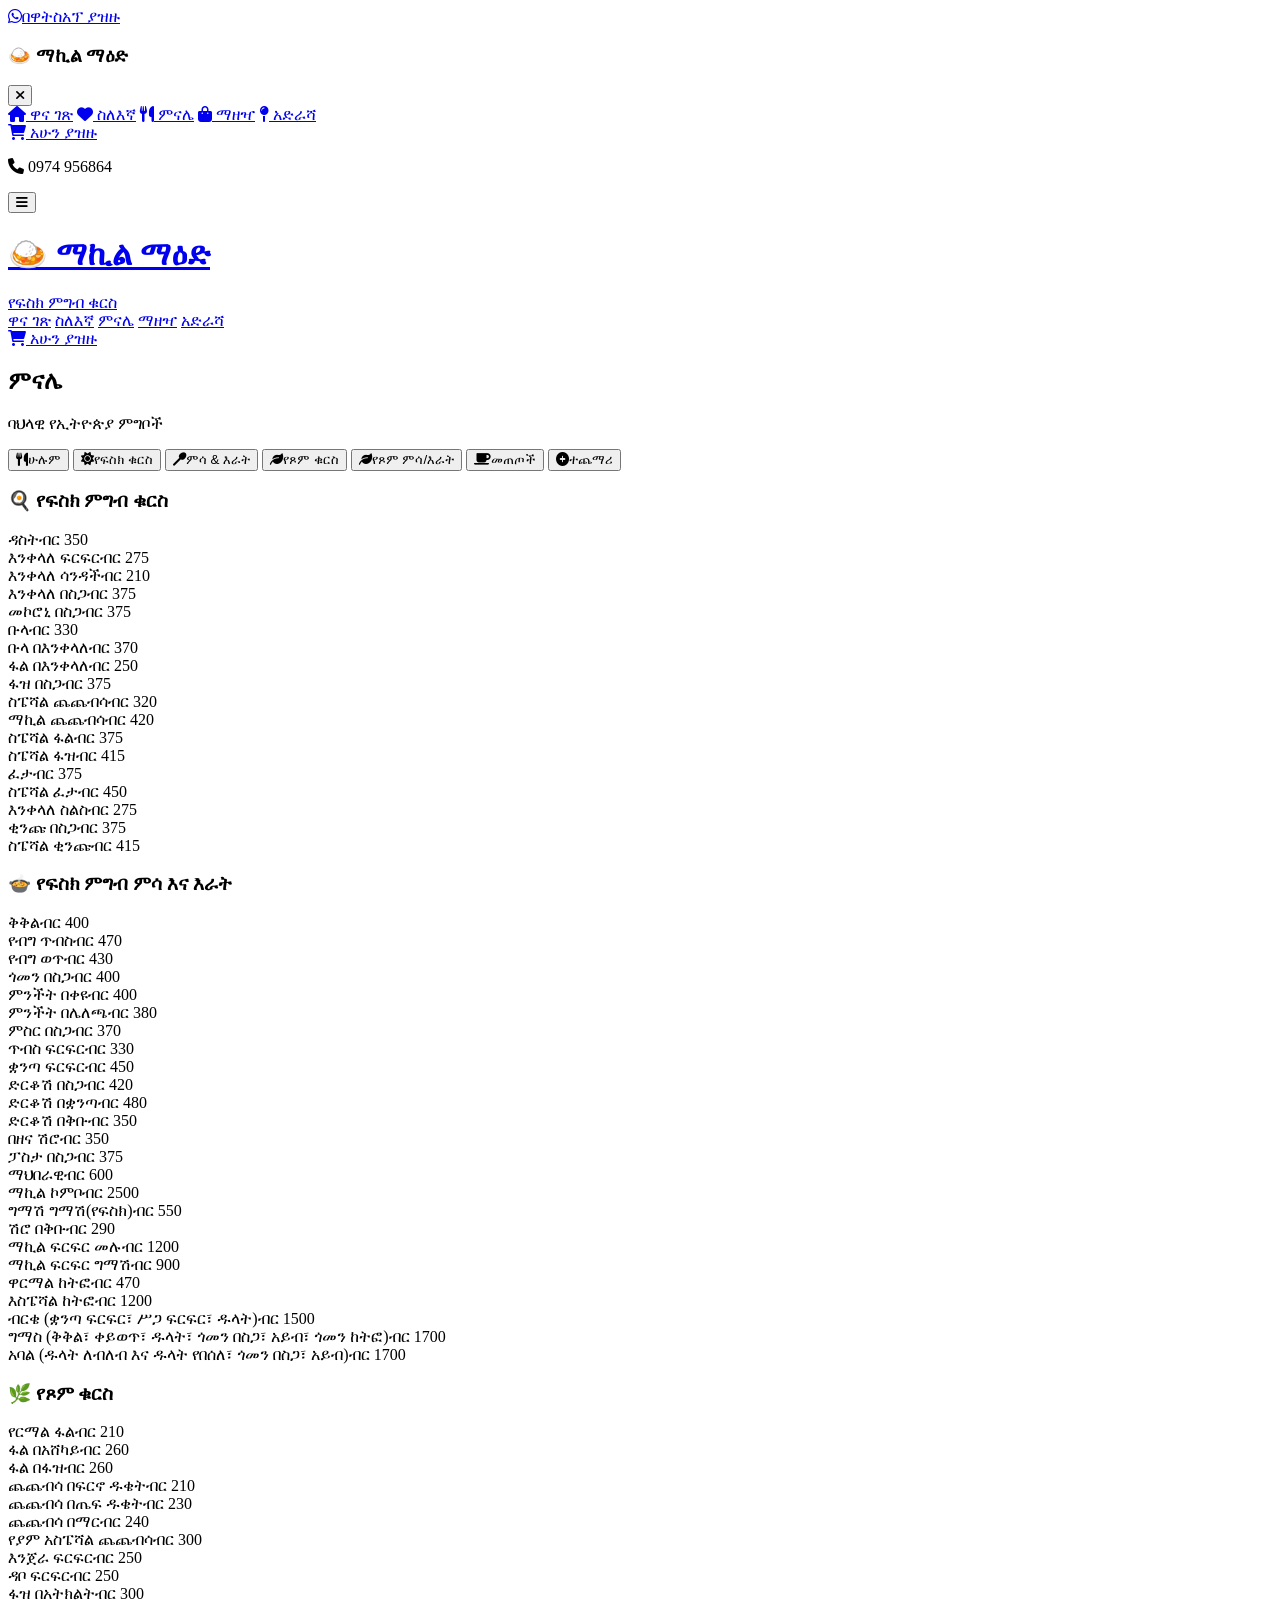
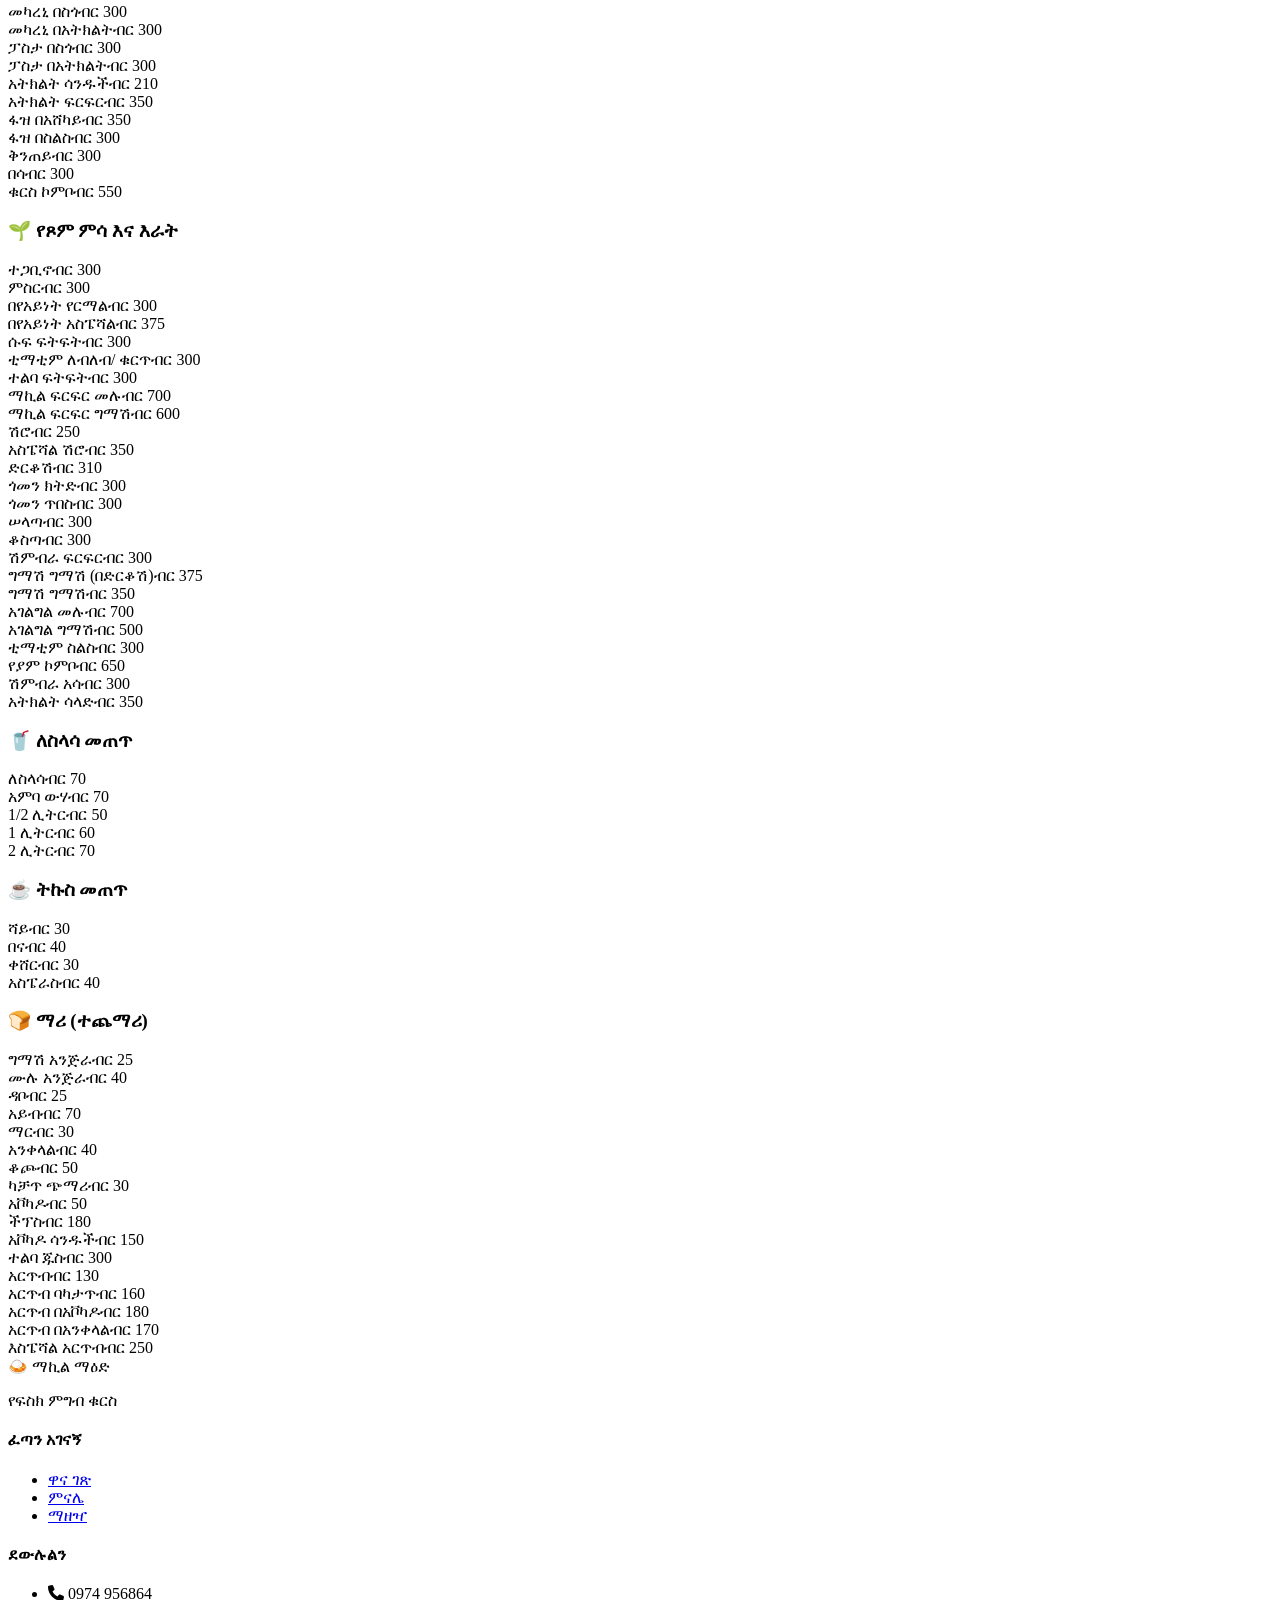
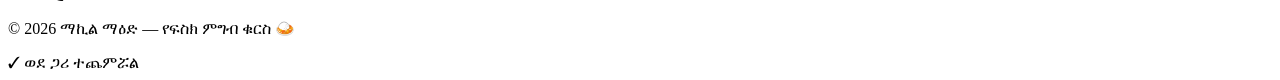
==== menu.html @ 015d5f93 "Create menu.html" ====
<!DOCTYPE html>
<html lang="am">
<head>
    <meta charset="UTF-8">
    <meta name="viewport" content="width=device-width, initial-scale=1.0">
    <title>ምናሌ | ማኪል ማዕድ | የፍስክ ምግብ ቁርስ</title>
    <link href="https://fonts.googleapis.com/css2?family=Inter:wght@300;400;500;600;700&family=Playfair+Display:wght@400;500;600;700&display=swap" rel="stylesheet">
    <link rel="stylesheet" href="https://cdnjs.cloudflare.com/ajax/libs/font-awesome/6.0.0-beta3/css/all.min.css">
    <link rel="stylesheet" href="https://unpkg.com/aos@2.3.1/dist/aos.css">
    <link rel="stylesheet" href="css/style.css">
</head>
<body>

<div class="page-transition"></div>
<a href="https://wa.me/251974956864" class="whatsapp-float" target="_blank"><i class="fab fa-whatsapp"></i><span class="whatsapp-tooltip">በዋትስአፕ ያዝዙ</span></a>

<div class="mobile-sidebar" id="mobileSidebar">
    <div class="sidebar-header"><h3>🍛 ማኪል ማዕድ</h3><button class="close-sidebar" id="closeSidebarBtn"><i class="fas fa-times"></i></button></div>
    <div class="sidebar-nav">
        <a href="index.html"><i class="fas fa-home"></i> ዋና ገጽ</a>
        <a href="about.html"><i class="fas fa-heart"></i> ስለእኛ</a>
        <a href="menu.html" class="active"><i class="fas fa-utensils"></i> ምናሌ</a>
        <a href="order.html"><i class="fas fa-shopping-bag"></i> ማዘዣ</a>
        <a href="contact.html"><i class="fas fa-map-pin"></i> አድራሻ</a>
    </div>
    <a href="order.html" class="sidebar-order-btn"><i class="fas fa-shopping-cart"></i> አሁን ያዝዙ</a>
    <div class="sidebar-footer"><p><i class="fas fa-phone"></i> 0974 956864</p></div>
</div>
<div class="sidebar-overlay" id="sidebarOverlay"></div>

<header class="main-header">
    <div class="container">
        <button class="mobile-menu-btn" id="mobileMenuBtn"><i class="fas fa-bars"></i></button>
        <div class="logo"><a href="index.html"><h1>🍛 ማኪል ማዕድ</h1><span>የፍስክ ምግብ ቁርስ</span></a></div>
        <nav class="desktop-nav">
            <a href="index.html">ዋና ገጽ</a>
            <a href="about.html">ስለእኛ</a>
            <a href="menu.html" class="active">ምናሌ</a>
            <a href="order.html">ማዘዣ</a>
            <a href="contact.html">አድራሻ</a>
        </nav>
        <a href="order.html" class="btn-order"><i class="fas fa-shopping-cart"></i> አሁን ያዝዙ</a>
    </div>
</header>

<main>
    <section class="hero">
        <div class="hero-bg" style="background-image: url('https://images.pexels.com/photos/958545/pexels-photo-958545.jpeg?w=1920&h=800&fit=crop');"></div>
        <div class="hero-overlay-brighter"></div>
        <div class="container hero-content">
            <h1>ምናሌ</h1>
            <p>ባህላዊ የኢትዮጵያ ምግቦች</p>
        </div>
    </section>

    <section class="container">
        <div class="category-wrapper">
            <div class="category-container">
                <button class="cat-btn active" data-cat="all"><i class="fas fa-utensils"></i><span>ሁሉም</span></button>
                <button class="cat-btn" data-cat="breakfast"><i class="fas fa-sun"></i><span>የፍስክ ቁርስ</span></button>
                <button class="cat-btn" data-cat="lunch"><i class="fas fa-utensil-spoon"></i><span>ምሳ & እራት</span></button>
                <button class="cat-btn" data-cat="fasting"><i class="fas fa-leaf"></i><span>የጾም ቁርስ</span></button>
                <button class="cat-btn" data-cat="fasting-lunch"><i class="fas fa-leaf"></i><span>የጾም ምሳ/እራት</span></button>
                <button class="cat-btn" data-cat="drinks"><i class="fas fa-coffee"></i><span>መጠጦች</span></button>
                <button class="cat-btn" data-cat="extra"><i class="fas fa-plus-circle"></i><span>ተጨማሪ</span></button>
            </div>
        </div>

        <div class="menu-sections">
            <!-- ========== የፍስክ ምግብ ቁርስ ========== -->
            <div class="menu-category" data-cat="breakfast">
                <h3 class="menu-category-title">🍳 የፍስክ ምግብ ቁርስ</h3>
                <div class="menu-items-grid">
                    <div class="menu-item"><span>ዳስት</span><span>ብር 350</span></div>
                    <div class="menu-item"><span>እንቀላለ ፍርፍር</span><span>ብር 275</span></div>
                    <div class="menu-item"><span>እንቀላለ ሳንዳች</span><span>ብር 210</span></div>
                    <div class="menu-item"><span>እንቀላለ በስጋ</span><span>ብር 375</span></div>
                    <div class="menu-item"><span>መኮሮኒ በስጋ</span><span>ብር 375</span></div>
                    <div class="menu-item"><span>ቡላ</span><span>ብር 330</span></div>
                    <div class="menu-item"><span>ቡላ በእንቀላለ</span><span>ብር 370</span></div>
                    <div class="menu-item"><span>ፋል በእንቀላለ</span><span>ብር 250</span></div>
                    <div class="menu-item"><span>ፋዝ በስጋ</span><span>ብር 375</span></div>
                    <div class="menu-item"><span>ስፔሻል ጨጨብሳ</span><span>ብር 320</span></div>
                    <div class="menu-item"><span>ማኪል ጨጨብሳ</span><span>ብር 420</span></div>
                    <div class="menu-item"><span>ስፔሻል ፋል</span><span>ብር 375</span></div>
                    <div class="menu-item"><span>ስፔሻል ፋዝ</span><span>ብር 415</span></div>
                    <div class="menu-item"><span>ፈታ</span><span>ብር 375</span></div>
                    <div class="menu-item"><span>ስፔሻል ፈታ</span><span>ብር 450</span></div>
                    <div class="menu-item"><span>እንቀላለ ስልስ</span><span>ብር 275</span></div>
                    <div class="menu-item"><span>ቂንጩ በስጋ</span><span>ብር 375</span></div>
                    <div class="menu-item"><span>ስፔሻል ቂንጩ</span><span>ብር 415</span></div>
                </div>
            </div>

            <!-- ========== የፍስክ ምግብ ምሳ እና እራት ========== -->
            <div class="menu-category" data-cat="lunch">
                <h3 class="menu-category-title">🍲 የፍስክ ምግብ ምሳ እና እራት</h3>
                <div class="menu-items-grid">
                    <div class="menu-item"><span>ቅቅል</span><span>ብር 400</span></div>
                    <div class="menu-item"><span>የብግ ጥብስ</span><span>ብር 470</span></div>
                    <div class="menu-item"><span>የብግ ወጥ</span><span>ብር 430</span></div>
                    <div class="menu-item"><span>ጎመን በስጋ</span><span>ብር 400</span></div>
                    <div class="menu-item"><span>ምንችት በቀዩ</span><span>ብር 400</span></div>
                    <div class="menu-item"><span>ምንችት በሌለጫ</span><span>ብር 380</span></div>
                    <div class="menu-item"><span>ምስር በስጋ</span><span>ብር 370</span></div>
                    <div class="menu-item"><span>ጥብስ ፍርፍር</span><span>ብር 330</span></div>
                    <div class="menu-item"><span>ቋንጣ ፍርፍር</span><span>ብር 450</span></div>
                    <div class="menu-item"><span>ድርቆሽ በስጋ</span><span>ብር 420</span></div>
                    <div class="menu-item"><span>ድርቆሽ በቋንጣ</span><span>ብር 480</span></div>
                    <div class="menu-item"><span>ድርቆሽ በቅቡ</span><span>ብር 350</span></div>
                    <div class="menu-item"><span>በዘና ሽሮ</span><span>ብር 350</span></div>
                    <div class="menu-item"><span>ፓስታ በስጋ</span><span>ብር 375</span></div>
                    <div class="menu-item"><span>ማህበራዊ</span><span>ብር 600</span></div>
                    <div class="menu-item"><span>ማኪል ኮምቦ</span><span>ብር 2500</span></div>
                    <div class="menu-item"><span>ግማሽ ግማሽ(የፍስክ)</span><span>ብር 550</span></div>
                    <div class="menu-item"><span>ሽሮ በቅቡ</span><span>ብር 290</span></div>
                    <div class="menu-item"><span>ማኪል ፍርፍር መሉ</span><span>ብር 1200</span></div>
                    <div class="menu-item"><span>ማኪል ፍርፍር ግማሽ</span><span>ብር 900</span></div>
                    <div class="menu-item"><span>ዋርማል ከትፎ</span><span>ብር 470</span></div>
                    <div class="menu-item"><span>እስፔሻል ከትፎ</span><span>ብር 1200</span></div>
                    <div class="menu-item"><span>ብርቄ (ቋንጣ ፍርፍር፣ ሥጋ ፍርፍር፣ ዱላት)</span><span>ብር 1500</span></div>
                    <div class="menu-item"><span>ግማስ (ቅቅል፣ ቀይወጥ፣ ዱላት፣ ጎመን በስጋ፣ አይብ፣ ጎመን ከትፎ)</span><span>ብር 1700</span></div>
                    <div class="menu-item"><span>አባል (ዱላት ለብለብ እና ዱላት የበሰለ፣ ጎመን በስጋ፣ አይብ)</span><span>ብር 1700</span></div>
                </div>
            </div>

            <!-- ========== የጾም ቁርስ ========== -->
            <div class="menu-category" data-cat="fasting">
                <h3 class="menu-category-title">🌿 የጾም ቁርስ</h3>
                <div class="menu-items-grid">
                    <div class="menu-item"><span>የርማል ፋል</span><span>ብር 210</span></div>
                    <div class="menu-item"><span>ፋል በአሸካይ</span><span>ብር 260</span></div>
                    <div class="menu-item"><span>ፋል በፋዝ</span><span>ብር 260</span></div>
                    <div class="menu-item"><span>ጨጨብሳ በፍርኖ ዱቄት</span><span>ብር 210</span></div>
                    <div class="menu-item"><span>ጨጨብሳ በጤፍ ዱቄት</span><span>ብር 230</span></div>
                    <div class="menu-item"><span>ጨጨብሳ በማር</span><span>ብር 240</span></div>
                    <div class="menu-item"><span>የያም አስፔሻል ጨጨብሳ</span><span>ብር 300</span></div>
                    <div class="menu-item"><span>እንጀራ ፍርፍር</span><span>ብር 250</span></div>
                    <div class="menu-item"><span>ዳቦ ፍርፍር</span><span>ብር 250</span></div>
                    <div class="menu-item"><span>ፋዝ በአትክልት</span><span>ብር 300</span></div>
                    <div class="menu-item"><span>መካረኒ በስጎ</span><span>ብር 300</span></div>
                    <div class="menu-item"><span>መካረኒ በአትክልት</span><span>ብር 300</span></div>
                    <div class="menu-item"><span>ፓስታ በስጎ</span><span>ብር 300</span></div>
                    <div class="menu-item"><span>ፓስታ በአትክልት</span><span>ብር 300</span></div>
                    <div class="menu-item"><span>አትክልት ሳንዱች</span><span>ብር 210</span></div>
                    <div class="menu-item"><span>አትክልት ፍርፍር</span><span>ብር 350</span></div>
                    <div class="menu-item"><span>ፋዝ በአሸካይ</span><span>ብር 350</span></div>
                    <div class="menu-item"><span>ፋዝ በስልስ</span><span>ብር 300</span></div>
                    <div class="menu-item"><span>ቅንጠይ</span><span>ብር 300</span></div>
                    <div class="menu-item"><span>በሳ</span><span>ብር 300</span></div>
                    <div class="menu-item"><span>ቁርስ ኮምቦ</span><span>ብር 550</span></div>
                </div>
            </div>

            <!-- ========== የጾም ምሳ እና እራት ========== -->
            <div class="menu-category" data-cat="fasting-lunch">
                <h3 class="menu-category-title">🌱 የጾም ምሳ እና እራት</h3>
                <div class="menu-items-grid">
                    <div class="menu-item"><span>ተጋቢኖ</span><span>ብር 300</span></div>
                    <div class="menu-item"><span>ምስር</span><span>ብር 300</span></div>
                    <div class="menu-item"><span>በየአይነት የርማል</span><span>ብር 300</span></div>
                    <div class="menu-item"><span>በየአይነት አስፔሻል</span><span>ብር 375</span></div>
                    <div class="menu-item"><span>ሱፍ ፍትፍት</span><span>ብር 300</span></div>
                    <div class="menu-item"><span>ቲማቲም ለብለብ/ ቁርጥ</span><span>ብር 300</span></div>
                    <div class="menu-item"><span>ተልባ ፍትፍት</span><span>ብር 300</span></div>
                    <div class="menu-item"><span>ማኪል ፍርፍር መሉ</span><span>ብር 700</span></div>
                    <div class="menu-item"><span>ማኪል ፍርፍር ግማሽ</span><span>ብር 600</span></div>
                    <div class="menu-item"><span>ሽሮ</span><span>ብር 250</span></div>
                    <div class="menu-item"><span>አስፔሻል ሽሮ</span><span>ብር 350</span></div>
                    <div class="menu-item"><span>ድርቆሽ</span><span>ብር 310</span></div>
                    <div class="menu-item"><span>ጎመን ክትድ</span><span>ብር 300</span></div>
                    <div class="menu-item"><span>ጎመን ጥበስ</span><span>ብር 300</span></div>
                    <div class="menu-item"><span>ሠላጣ</span><span>ብር 300</span></div>
                    <div class="menu-item"><span>ቆስጣ</span><span>ብር 300</span></div>
                    <div class="menu-item"><span>ሽምብራ ፍርፍር</span><span>ብር 300</span></div>
                    <div class="menu-item"><span>ግማሽ ግማሽ (በድርቆሽ)</span><span>ብር 375</span></div>
                    <div class="menu-item"><span>ግማሽ ግማሽ</span><span>ብር 350</span></div>
                    <div class="menu-item"><span>አገልግል መሉ</span><span>ብር 700</span></div>
                    <div class="menu-item"><span>አገልግል ግማሽ</span><span>ብር 500</span></div>
                    <div class="menu-item"><span>ቲማቲም ስልስ</span><span>ብር 300</span></div>
                    <div class="menu-item"><span>የያም ኮምቦ</span><span>ብር 650</span></div>
                    <div class="menu-item"><span>ሽምብራ አሳ</span><span>ብር 300</span></div>
                    <div class="menu-item"><span>አትክልት ሳላድ</span><span>ብር 350</span></div>
                </div>
            </div>

            <!-- ========== ለስላሳ መጠጥ ========== -->
            <div class="menu-category" data-cat="drinks">
                <h3 class="menu-category-title">🥤 ለስላሳ መጠጥ</h3>
                <div class="menu-items-grid">
                    <div class="menu-item"><span>ለስላሳ</span><span>ብር 70</span></div>
                    <div class="menu-item"><span>አምባ ውሃ</span><span>ብር 70</span></div>
                    <div class="menu-item"><span>1/2 ሊትር</span><span>ብር 50</span></div>
                    <div class="menu-item"><span>1 ሊትር</span><span>ብር 60</span></div>
                    <div class="menu-item"><span>2 ሊትር</span><span>ብር 70</span></div>
                </div>
            </div>

            <!-- ========== ትኩስ መጠጥ ========== -->
            <div class="menu-category" data-cat="drinks">
                <h3 class="menu-category-title">☕ ትኩስ መጠጥ</h3>
                <div class="menu-items-grid">
                    <div class="menu-item"><span>ሻይ</span><span>ብር 30</span></div>
                    <div class="menu-item"><span>በና</span><span>ብር 40</span></div>
                    <div class="menu-item"><span>ቀሸር</span><span>ብር 30</span></div>
                    <div class="menu-item"><span>አስፔራስ</span><span>ብር 40</span></div>
                </div>
            </div>

            <!-- ========== ማሪ (ተጨማሪ) ========== -->
            <div class="menu-category" data-cat="extra">
                <h3 class="menu-category-title">🍞 ማሪ (ተጨማሪ)</h3>
                <div class="menu-items-grid">
                    <div class="menu-item"><span>ግማሽ አንጅራ</span><span>ብር 25</span></div>
                    <div class="menu-item"><span>ሙሉ አንጅራ</span><span>ብር 40</span></div>
                    <div class="menu-item"><span>ዳቦ</span><span>ብር 25</span></div>
                    <div class="menu-item"><span>አይብ</span><span>ብር 70</span></div>
                    <div class="menu-item"><span>ማር</span><span>ብር 30</span></div>
                    <div class="menu-item"><span>አንቀላል</span><span>ብር 40</span></div>
                    <div class="menu-item"><span>ቆጮ</span><span>ብር 50</span></div>
                    <div class="menu-item"><span>ካቻጥ ጭማሪ</span><span>ብር 30</span></div>
                    <div class="menu-item"><span>አቮካዶ</span><span>ብር 50</span></div>
                    <div class="menu-item"><span>ችፕስ</span><span>ብር 180</span></div>
                    <div class="menu-item"><span>አቮካዶ ሳንዱች</span><span>ብር 150</span></div>
                    <div class="menu-item"><span>ተልባ ጁስ</span><span>ብር 300</span></div>
                    <div class="menu-item"><span>አርጥብ</span><span>ብር 130</span></div>
                    <div class="menu-item"><span>አርጥብ ባካታጥ</span><span>ብር 160</span></div>
                    <div class="menu-item"><span>አርጥብ በአቮካዶ</span><span>ብር 180</span></div>
                    <div class="menu-item"><span>አርጥብ በአንቀላል</span><span>ብር 170</span></div>
                    <div class="menu-item"><span>እስፔሻል አርጥብ</span><span>ብር 250</span></div>
                </div>
            </div>
        </div>
    </section>
</main>

<footer class="main-footer"><div class="container"><div class="footer-grid"><div class="footer-col"><div class="footer-logo">🍛 ማኪል ማዕድ</div><p class="tagline">የፍስክ ምግብ ቁርስ</p></div><div class="footer-col"><h4>ፈጣን አገናኝ</h4><ul><li><a href="index.html">ዋና ገጽ</a></li><li><a href="menu.html">ምናሌ</a></li><li><a href="order.html">ማዘዣ</a></li></ul></div><div class="footer-col"><h4>ደውሉልን</h4><ul><li><i class="fas fa-phone"></i> 0974 956864</li></ul></div></div><div class="footer-bottom"><p>&copy; 2026 ማኪል ማዕድ — የፍስክ ምግብ ቁርስ 🍛</p></div></div></footer>

<div id="toastMsg" class="toast-msg">✓ ወደ ጋሪ ተጨምሯል</div>
<script src="https://unpkg.com/aos@2.3.1/dist/aos.js"></script>
<script src="js/main.js"></script>
<script>
    AOS.init({ duration: 800, once: true });
    document.querySelectorAll('.cat-btn').forEach(btn => {
        btn.addEventListener('click', function() {
            document.querySelectorAll('.cat-btn').forEach(b => b.classList.remove('active'));
            this.classList.add('active');
            const cat = this.getAttribute('data-cat');
            if (cat === 'all') {
                document.querySelectorAll('.menu-category').forEach(catDiv => catDiv.style.display = 'block');
            } else {
                document.querySelectorAll('.menu-category').forEach(catDiv => {
                    if (catDiv.getAttribute('data-cat') === cat) catDiv.style.display = 'block';
                    else catDiv.style.display = 'none';
                });
            }
        });
    });
</script>
</body>
</html>
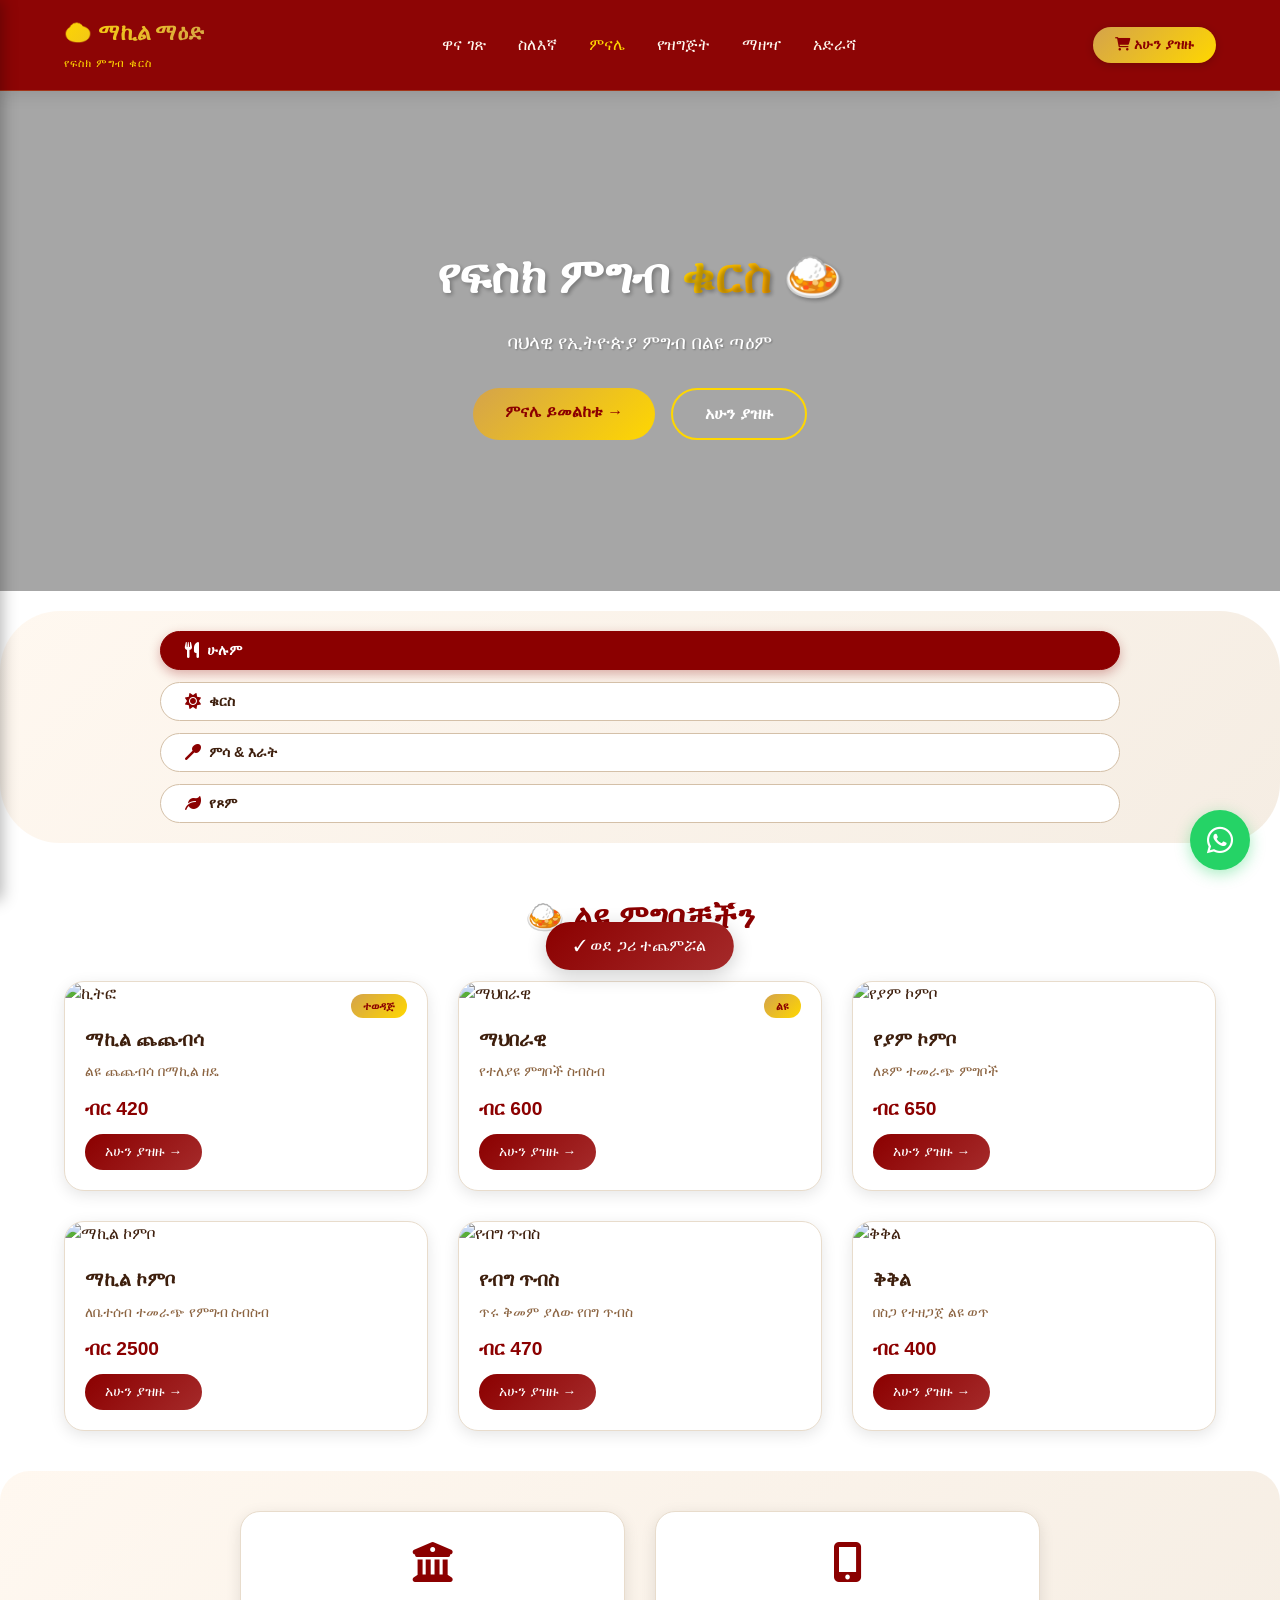
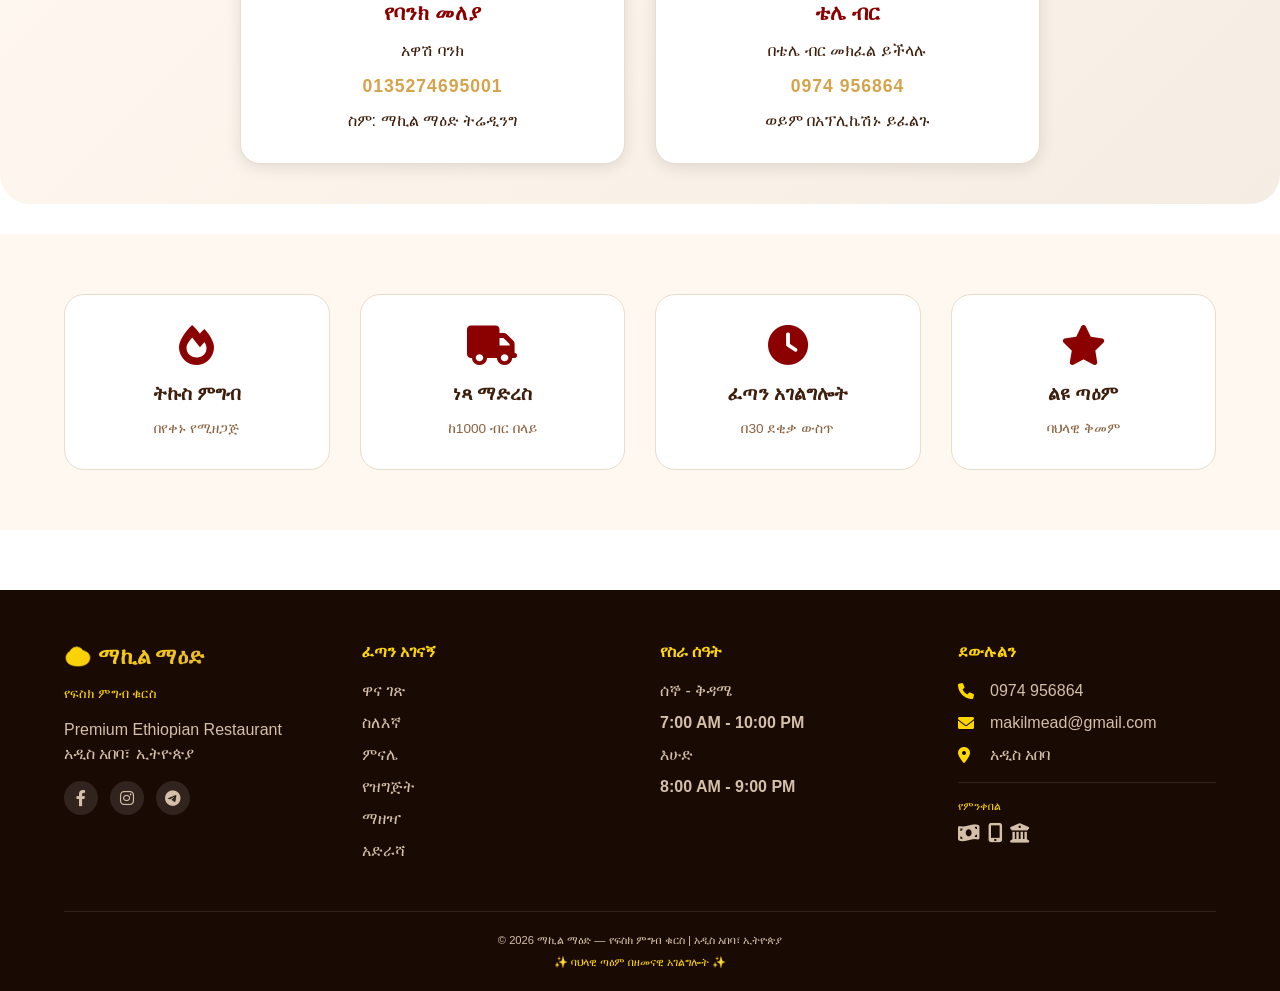
==== commit 6f836b13: "Update menu.html" ====
--- a/menu.html
+++ b/menu.html
@@ -2,8 +2,10 @@
 <html lang="am">
 <head>
     <meta charset="UTF-8">
-    <meta name="viewport" content="width=device-width, initial-scale=1.0">
-    <title>ምናሌ | ማኪል ማዕድ | የፍስክ ምግብ ቁርስ</title>
+    <meta name="viewport" content="width=device-width, initial-scale=1.0, viewport-fit=cover">
+    <meta name="description" content="ማኪል ማዕድ - የፍስክ ምግብ ቁርስ | Premium Ethiopian Restaurant in Addis Ababa">
+    <meta name="theme-color" content="#8B0000">
+    <title>ማኪል ማዕድ | የፍስክ ምግብ ቁርስ | Premium Ethiopian Restaurant</title>
     <link href="https://fonts.googleapis.com/css2?family=Inter:wght@300;400;500;600;700&family=Playfair+Display:wght@400;500;600;700&display=swap" rel="stylesheet">
     <link rel="stylesheet" href="https://cdnjs.cloudflare.com/ajax/libs/font-awesome/6.0.0-beta3/css/all.min.css">
     <link rel="stylesheet" href="https://unpkg.com/aos@2.3.1/dist/aos.css">
@@ -12,30 +14,51 @@
 <body>
 
 <div class="page-transition"></div>
-<a href="https://wa.me/251974956864" class="whatsapp-float" target="_blank"><i class="fab fa-whatsapp"></i><span class="whatsapp-tooltip">በዋትስአፕ ያዝዙ</span></a>
-
+
+<!-- WhatsApp Floating Button -->
+<a href="https://wa.me/251974956864?text=ሰላም%20ማኪል%20ማዕድ%2C%20ማዘዝ%20እፈልጋለሁ" class="whatsapp-float" target="_blank">
+    <i class="fab fa-whatsapp"></i>
+    <span class="whatsapp-tooltip">በዋትስአፕ ያዝዙ</span>
+</a>
+
+<!-- Mobile Sidebar -->
 <div class="mobile-sidebar" id="mobileSidebar">
-    <div class="sidebar-header"><h3>🍛 ማኪል ማዕድ</h3><button class="close-sidebar" id="closeSidebarBtn"><i class="fas fa-times"></i></button></div>
+    <div class="sidebar-header">
+        <h3>🍛 ማኪል ማዕድ</h3>
+        <button class="close-sidebar" id="closeSidebarBtn"><i class="fas fa-times"></i></button>
+    </div>
     <div class="sidebar-nav">
-        <a href="index.html"><i class="fas fa-home"></i> ዋና ገጽ</a>
+        <a href="index.html" class="active"><i class="fas fa-home"></i> ዋና ገጽ</a>
         <a href="about.html"><i class="fas fa-heart"></i> ስለእኛ</a>
-        <a href="menu.html" class="active"><i class="fas fa-utensils"></i> ምናሌ</a>
+        <a href="menu.html"><i class="fas fa-utensils"></i> ምናሌ</a>
+        <a href="catering.html"><i class="fas fa-champagne-glasses"></i> የዝግጅት</a>
         <a href="order.html"><i class="fas fa-shopping-bag"></i> ማዘዣ</a>
         <a href="contact.html"><i class="fas fa-map-pin"></i> አድራሻ</a>
     </div>
     <a href="order.html" class="sidebar-order-btn"><i class="fas fa-shopping-cart"></i> አሁን ያዝዙ</a>
-    <div class="sidebar-footer"><p><i class="fas fa-phone"></i> 0974 956864</p></div>
+    <div class="sidebar-footer">
+        <p><i class="fas fa-phone-alt"></i> 0974 956864</p>
+        <p><i class="fas fa-envelope"></i> makilmead@gmail.com</p>
+        <p><i class="fas fa-location-dot"></i> አዲስ አበባ፣ ኢትዮጵያ</p>
+    </div>
 </div>
 <div class="sidebar-overlay" id="sidebarOverlay"></div>
 
+<!-- Header -->
 <header class="main-header">
     <div class="container">
         <button class="mobile-menu-btn" id="mobileMenuBtn"><i class="fas fa-bars"></i></button>
-        <div class="logo"><a href="index.html"><h1>🍛 ማኪል ማዕድ</h1><span>የፍስክ ምግብ ቁርስ</span></a></div>
+        <div class="logo">
+            <a href="index.html">
+                <h1>🍛 ማኪል ማዕድ</h1>
+                <span>የፍስክ ምግብ ቁርስ</span>
+            </a>
+        </div>
         <nav class="desktop-nav">
-            <a href="index.html">ዋና ገጽ</a>
+            <a href="index.html" class="active">ዋና ገጽ</a>
             <a href="about.html">ስለእኛ</a>
-            <a href="menu.html" class="active">ምናሌ</a>
+            <a href="menu.html">ምናሌ</a>
+            <a href="catering.html">የዝግጅት</a>
             <a href="order.html">ማዘዣ</a>
             <a href="contact.html">አድራሻ</a>
         </nav>
@@ -43,217 +66,167 @@
     </div>
 </header>
 
+<!-- Main Content -->
 <main>
-    <section class="hero">
+    <!-- Hero Section -->
+    <section class="hero" data-aos="fade-up">
         <div class="hero-bg" style="background-image: url('https://images.pexels.com/photos/958545/pexels-photo-958545.jpeg?w=1920&h=800&fit=crop');"></div>
         <div class="hero-overlay-brighter"></div>
         <div class="container hero-content">
-            <h1>ምናሌ</h1>
-            <p>ባህላዊ የኢትዮጵያ ምግቦች</p>
-        </div>
-    </section>
-
-    <section class="container">
-        <div class="category-wrapper">
-            <div class="category-container">
-                <button class="cat-btn active" data-cat="all"><i class="fas fa-utensils"></i><span>ሁሉም</span></button>
-                <button class="cat-btn" data-cat="breakfast"><i class="fas fa-sun"></i><span>የፍስክ ቁርስ</span></button>
-                <button class="cat-btn" data-cat="lunch"><i class="fas fa-utensil-spoon"></i><span>ምሳ & እራት</span></button>
-                <button class="cat-btn" data-cat="fasting"><i class="fas fa-leaf"></i><span>የጾም ቁርስ</span></button>
-                <button class="cat-btn" data-cat="fasting-lunch"><i class="fas fa-leaf"></i><span>የጾም ምሳ/እራት</span></button>
-                <button class="cat-btn" data-cat="drinks"><i class="fas fa-coffee"></i><span>መጠጦች</span></button>
-                <button class="cat-btn" data-cat="extra"><i class="fas fa-plus-circle"></i><span>ተጨማሪ</span></button>
-            </div>
-        </div>
-
-        <div class="menu-sections">
-            <!-- ========== የፍስክ ምግብ ቁርስ ========== -->
-            <div class="menu-category" data-cat="breakfast">
-                <h3 class="menu-category-title">🍳 የፍስክ ምግብ ቁርስ</h3>
-                <div class="menu-items-grid">
-                    <div class="menu-item"><span>ዳስት</span><span>ብር 350</span></div>
-                    <div class="menu-item"><span>እንቀላለ ፍርፍር</span><span>ብር 275</span></div>
-                    <div class="menu-item"><span>እንቀላለ ሳንዳች</span><span>ብር 210</span></div>
-                    <div class="menu-item"><span>እንቀላለ በስጋ</span><span>ብር 375</span></div>
-                    <div class="menu-item"><span>መኮሮኒ በስጋ</span><span>ብር 375</span></div>
-                    <div class="menu-item"><span>ቡላ</span><span>ብር 330</span></div>
-                    <div class="menu-item"><span>ቡላ በእንቀላለ</span><span>ብር 370</span></div>
-                    <div class="menu-item"><span>ፋል በእንቀላለ</span><span>ብር 250</span></div>
-                    <div class="menu-item"><span>ፋዝ በስጋ</span><span>ብር 375</span></div>
-                    <div class="menu-item"><span>ስፔሻል ጨጨብሳ</span><span>ብር 320</span></div>
-                    <div class="menu-item"><span>ማኪል ጨጨብሳ</span><span>ብር 420</span></div>
-                    <div class="menu-item"><span>ስፔሻል ፋል</span><span>ብር 375</span></div>
-                    <div class="menu-item"><span>ስፔሻል ፋዝ</span><span>ብር 415</span></div>
-                    <div class="menu-item"><span>ፈታ</span><span>ብር 375</span></div>
-                    <div class="menu-item"><span>ስፔሻል ፈታ</span><span>ብር 450</span></div>
-                    <div class="menu-item"><span>እንቀላለ ስልስ</span><span>ብር 275</span></div>
-                    <div class="menu-item"><span>ቂንጩ በስጋ</span><span>ብር 375</span></div>
-                    <div class="menu-item"><span>ስፔሻል ቂንጩ</span><span>ብር 415</span></div>
-                </div>
-            </div>
-
-            <!-- ========== የፍስክ ምግብ ምሳ እና እራት ========== -->
-            <div class="menu-category" data-cat="lunch">
-                <h3 class="menu-category-title">🍲 የፍስክ ምግብ ምሳ እና እራት</h3>
-                <div class="menu-items-grid">
-                    <div class="menu-item"><span>ቅቅል</span><span>ብር 400</span></div>
-                    <div class="menu-item"><span>የብግ ጥብስ</span><span>ብር 470</span></div>
-                    <div class="menu-item"><span>የብግ ወጥ</span><span>ብር 430</span></div>
-                    <div class="menu-item"><span>ጎመን በስጋ</span><span>ብር 400</span></div>
-                    <div class="menu-item"><span>ምንችት በቀዩ</span><span>ብር 400</span></div>
-                    <div class="menu-item"><span>ምንችት በሌለጫ</span><span>ብር 380</span></div>
-                    <div class="menu-item"><span>ምስር በስጋ</span><span>ብር 370</span></div>
-                    <div class="menu-item"><span>ጥብስ ፍርፍር</span><span>ብር 330</span></div>
-                    <div class="menu-item"><span>ቋንጣ ፍርፍር</span><span>ብር 450</span></div>
-                    <div class="menu-item"><span>ድርቆሽ በስጋ</span><span>ብር 420</span></div>
-                    <div class="menu-item"><span>ድርቆሽ በቋንጣ</span><span>ብር 480</span></div>
-                    <div class="menu-item"><span>ድርቆሽ በቅቡ</span><span>ብር 350</span></div>
-                    <div class="menu-item"><span>በዘና ሽሮ</span><span>ብር 350</span></div>
-                    <div class="menu-item"><span>ፓስታ በስጋ</span><span>ብር 375</span></div>
-                    <div class="menu-item"><span>ማህበራዊ</span><span>ብር 600</span></div>
-                    <div class="menu-item"><span>ማኪል ኮምቦ</span><span>ብር 2500</span></div>
-                    <div class="menu-item"><span>ግማሽ ግማሽ(የፍስክ)</span><span>ብር 550</span></div>
-                    <div class="menu-item"><span>ሽሮ በቅቡ</span><span>ብር 290</span></div>
-                    <div class="menu-item"><span>ማኪል ፍርፍር መሉ</span><span>ብር 1200</span></div>
-                    <div class="menu-item"><span>ማኪል ፍርፍር ግማሽ</span><span>ብር 900</span></div>
-                    <div class="menu-item"><span>ዋርማል ከትፎ</span><span>ብር 470</span></div>
-                    <div class="menu-item"><span>እስፔሻል ከትፎ</span><span>ብር 1200</span></div>
-                    <div class="menu-item"><span>ብርቄ (ቋንጣ ፍርፍር፣ ሥጋ ፍርፍር፣ ዱላት)</span><span>ብር 1500</span></div>
-                    <div class="menu-item"><span>ግማስ (ቅቅል፣ ቀይወጥ፣ ዱላት፣ ጎመን በስጋ፣ አይብ፣ ጎመን ከትፎ)</span><span>ብር 1700</span></div>
-                    <div class="menu-item"><span>አባል (ዱላት ለብለብ እና ዱላት የበሰለ፣ ጎመን በስጋ፣ አይብ)</span><span>ብር 1700</span></div>
-                </div>
-            </div>
-
-            <!-- ========== የጾም ቁርስ ========== -->
-            <div class="menu-category" data-cat="fasting">
-                <h3 class="menu-category-title">🌿 የጾም ቁርስ</h3>
-                <div class="menu-items-grid">
-                    <div class="menu-item"><span>የርማል ፋል</span><span>ብር 210</span></div>
-                    <div class="menu-item"><span>ፋል በአሸካይ</span><span>ብር 260</span></div>
-                    <div class="menu-item"><span>ፋል በፋዝ</span><span>ብር 260</span></div>
-                    <div class="menu-item"><span>ጨጨብሳ በፍርኖ ዱቄት</span><span>ብር 210</span></div>
-                    <div class="menu-item"><span>ጨጨብሳ በጤፍ ዱቄት</span><span>ብር 230</span></div>
-                    <div class="menu-item"><span>ጨጨብሳ በማር</span><span>ብር 240</span></div>
-                    <div class="menu-item"><span>የያም አስፔሻል ጨጨብሳ</span><span>ብር 300</span></div>
-                    <div class="menu-item"><span>እንጀራ ፍርፍር</span><span>ብር 250</span></div>
-                    <div class="menu-item"><span>ዳቦ ፍርፍር</span><span>ብር 250</span></div>
-                    <div class="menu-item"><span>ፋዝ በአትክልት</span><span>ብር 300</span></div>
-                    <div class="menu-item"><span>መካረኒ በስጎ</span><span>ብር 300</span></div>
-                    <div class="menu-item"><span>መካረኒ በአትክልት</span><span>ብር 300</span></div>
-                    <div class="menu-item"><span>ፓስታ በስጎ</span><span>ብር 300</span></div>
-                    <div class="menu-item"><span>ፓስታ በአትክልት</span><span>ብር 300</span></div>
-                    <div class="menu-item"><span>አትክልት ሳንዱች</span><span>ብር 210</span></div>
-                    <div class="menu-item"><span>አትክልት ፍርፍር</span><span>ብር 350</span></div>
-                    <div class="menu-item"><span>ፋዝ በአሸካይ</span><span>ብር 350</span></div>
-                    <div class="menu-item"><span>ፋዝ በስልስ</span><span>ብር 300</span></div>
-                    <div class="menu-item"><span>ቅንጠይ</span><span>ብር 300</span></div>
-                    <div class="menu-item"><span>በሳ</span><span>ብር 300</span></div>
-                    <div class="menu-item"><span>ቁርስ ኮምቦ</span><span>ብር 550</span></div>
-                </div>
-            </div>
-
-            <!-- ========== የጾም ምሳ እና እራት ========== -->
-            <div class="menu-category" data-cat="fasting-lunch">
-                <h3 class="menu-category-title">🌱 የጾም ምሳ እና እራት</h3>
-                <div class="menu-items-grid">
-                    <div class="menu-item"><span>ተጋቢኖ</span><span>ብር 300</span></div>
-                    <div class="menu-item"><span>ምስር</span><span>ብር 300</span></div>
-                    <div class="menu-item"><span>በየአይነት የርማል</span><span>ብር 300</span></div>
-                    <div class="menu-item"><span>በየአይነት አስፔሻል</span><span>ብር 375</span></div>
-                    <div class="menu-item"><span>ሱፍ ፍትፍት</span><span>ብር 300</span></div>
-                    <div class="menu-item"><span>ቲማቲም ለብለብ/ ቁርጥ</span><span>ብር 300</span></div>
-                    <div class="menu-item"><span>ተልባ ፍትፍት</span><span>ብር 300</span></div>
-                    <div class="menu-item"><span>ማኪል ፍርፍር መሉ</span><span>ብር 700</span></div>
-                    <div class="menu-item"><span>ማኪል ፍርፍር ግማሽ</span><span>ብር 600</span></div>
-                    <div class="menu-item"><span>ሽሮ</span><span>ብር 250</span></div>
-                    <div class="menu-item"><span>አስፔሻል ሽሮ</span><span>ብር 350</span></div>
-                    <div class="menu-item"><span>ድርቆሽ</span><span>ብር 310</span></div>
-                    <div class="menu-item"><span>ጎመን ክትድ</span><span>ብር 300</span></div>
-                    <div class="menu-item"><span>ጎመን ጥበስ</span><span>ብር 300</span></div>
-                    <div class="menu-item"><span>ሠላጣ</span><span>ብር 300</span></div>
-                    <div class="menu-item"><span>ቆስጣ</span><span>ብር 300</span></div>
-                    <div class="menu-item"><span>ሽምብራ ፍርፍር</span><span>ብር 300</span></div>
-                    <div class="menu-item"><span>ግማሽ ግማሽ (በድርቆሽ)</span><span>ብር 375</span></div>
-                    <div class="menu-item"><span>ግማሽ ግማሽ</span><span>ብር 350</span></div>
-                    <div class="menu-item"><span>አገልግል መሉ</span><span>ብር 700</span></div>
-                    <div class="menu-item"><span>አገልግል ግማሽ</span><span>ብር 500</span></div>
-                    <div class="menu-item"><span>ቲማቲም ስልስ</span><span>ብር 300</span></div>
-                    <div class="menu-item"><span>የያም ኮምቦ</span><span>ብር 650</span></div>
-                    <div class="menu-item"><span>ሽምብራ አሳ</span><span>ብር 300</span></div>
-                    <div class="menu-item"><span>አትክልት ሳላድ</span><span>ብር 350</span></div>
-                </div>
-            </div>
-
-            <!-- ========== ለስላሳ መጠጥ ========== -->
-            <div class="menu-category" data-cat="drinks">
-                <h3 class="menu-category-title">🥤 ለስላሳ መጠጥ</h3>
-                <div class="menu-items-grid">
-                    <div class="menu-item"><span>ለስላሳ</span><span>ብር 70</span></div>
-                    <div class="menu-item"><span>አምባ ውሃ</span><span>ብር 70</span></div>
-                    <div class="menu-item"><span>1/2 ሊትር</span><span>ብር 50</span></div>
-                    <div class="menu-item"><span>1 ሊትር</span><span>ብር 60</span></div>
-                    <div class="menu-item"><span>2 ሊትር</span><span>ብር 70</span></div>
-                </div>
-            </div>
-
-            <!-- ========== ትኩስ መጠጥ ========== -->
-            <div class="menu-category" data-cat="drinks">
-                <h3 class="menu-category-title">☕ ትኩስ መጠጥ</h3>
-                <div class="menu-items-grid">
-                    <div class="menu-item"><span>ሻይ</span><span>ብር 30</span></div>
-                    <div class="menu-item"><span>በና</span><span>ብር 40</span></div>
-                    <div class="menu-item"><span>ቀሸር</span><span>ብር 30</span></div>
-                    <div class="menu-item"><span>አስፔራስ</span><span>ብር 40</span></div>
-                </div>
-            </div>
-
-            <!-- ========== ማሪ (ተጨማሪ) ========== -->
-            <div class="menu-category" data-cat="extra">
-                <h3 class="menu-category-title">🍞 ማሪ (ተጨማሪ)</h3>
-                <div class="menu-items-grid">
-                    <div class="menu-item"><span>ግማሽ አንጅራ</span><span>ብር 25</span></div>
-                    <div class="menu-item"><span>ሙሉ አንጅራ</span><span>ብር 40</span></div>
-                    <div class="menu-item"><span>ዳቦ</span><span>ብር 25</span></div>
-                    <div class="menu-item"><span>አይብ</span><span>ብር 70</span></div>
-                    <div class="menu-item"><span>ማር</span><span>ብር 30</span></div>
-                    <div class="menu-item"><span>አንቀላል</span><span>ብር 40</span></div>
-                    <div class="menu-item"><span>ቆጮ</span><span>ብር 50</span></div>
-                    <div class="menu-item"><span>ካቻጥ ጭማሪ</span><span>ብር 30</span></div>
-                    <div class="menu-item"><span>አቮካዶ</span><span>ብር 50</span></div>
-                    <div class="menu-item"><span>ችፕስ</span><span>ብር 180</span></div>
-                    <div class="menu-item"><span>አቮካዶ ሳንዱች</span><span>ብር 150</span></div>
-                    <div class="menu-item"><span>ተልባ ጁስ</span><span>ብር 300</span></div>
-                    <div class="menu-item"><span>አርጥብ</span><span>ብር 130</span></div>
-                    <div class="menu-item"><span>አርጥብ ባካታጥ</span><span>ብር 160</span></div>
-                    <div class="menu-item"><span>አርጥብ በአቮካዶ</span><span>ብር 180</span></div>
-                    <div class="menu-item"><span>አርጥብ በአንቀላል</span><span>ብር 170</span></div>
-                    <div class="menu-item"><span>እስፔሻል አርጥብ</span><span>ብር 250</span></div>
-                </div>
+            <h1>የፍስክ ምግብ <span class="highlight">ቁርስ</span> 🍛</h1>
+            <p>ባህላዊ የኢትዮጵያ ምግብ በልዩ ጣዕም</p>
+            <div class="hero-buttons">
+                <a href="menu.html" class="hero-btn">ምናሌ ይመልከቱ →</a>
+                <a href="order.html" class="hero-btn-secondary">አሁን ያዝዙ</a>
+            </div>
+        </div>
+    </section>
+
+    <!-- Category Filters -->
+    <div class="category-wrapper" data-aos="fade-up" data-aos-delay="100">
+        <div class="category-container">
+            <button class="cat-btn active" data-cat="all"><i class="fas fa-utensils"></i><span>ሁሉም</span></button>
+            <button class="cat-btn" data-cat="breakfast"><i class="fas fa-sun"></i><span>ቁርስ</span></button>
+            <button class="cat-btn" data-cat="lunch"><i class="fas fa-utensil-spoon"></i><span>ምሳ & እራት</span></button>
+            <button class="cat-btn" data-cat="fasting"><i class="fas fa-leaf"></i><span>የጾም</span></button>
+        </div>
+    </div>
+
+    <!-- Featured Items - ልዩ ምግቦቻችን (with YOUR images) -->
+    <section class="container" data-aos="fade-up" data-aos-delay="200">
+        <h2 class="section-title">🍛 ልዩ ምግቦቻችን</h2>
+        <div class="cards-grid">
+            <!-- Special Dish 1 - Kitfo -->
+            <div class="product-card" data-cat="lunch">
+                <img src="https://raw.githubusercontent.com/Addis477/makilcafe/120288533d6d04d981d743a69bc507819062f68a/190205205048-kitfo%20(1).jpg" class="card-image" alt="ኪትፎ">
+                <div class="card-content">
+                    <div class="card-badge">ተወዳጅ</div>
+                    <h3>ማኪል ጨጨብሳ</h3>
+                    <p>ልዩ ጨጨብሳ በማኪል ዘዴ</p>
+                    <div class="price">ብር 420</div>
+                    <a href="order.html" class="shop-now-btn">አሁን ያዝዙ →</a>
+                </div>
+            </div>
+            
+            <!-- Special Dish 2 - Ethiopian Cuisine -->
+            <div class="product-card" data-cat="lunch">
+                <img src="https://raw.githubusercontent.com/Addis477/makilcafe/120288533d6d04d981d743a69bc507819062f68a/vibrant-presentation-traditional-ethiopian-cuisine-600w-2612399129.jpg" class="card-image" alt="ማህበራዊ">
+                <div class="card-content">
+                    <div class="card-badge">ልዩ</div>
+                    <h3>ማህበራዊ</h3>
+                    <p>የተለያዩ ምግቦች ስብስብ</p>
+                    <div class="price">ብር 600</div>
+                    <a href="order.html" class="shop-now-btn">አሁን ያዝዙ →</a>
+                </div>
+            </div>
+            
+            <!-- Special Dish 3 - ggggh image -->
+            <div class="product-card" data-cat="fasting">
+                <img src="https://raw.githubusercontent.com/Addis477/makilcafe/120288533d6d04d981d743a69bc507819062f68a/ggggh.jpeg" class="card-image" alt="የያም ኮምቦ">
+                <div class="card-content">
+                    <h3>የያም ኮምቦ</h3>
+                    <p>ለጾም ተመራጭ ምግቦች</p>
+                    <div class="price">ብር 650</div>
+                    <a href="order.html" class="shop-now-btn">አሁን ያዝዙ →</a>
+                </div>
+            </div>
+            
+            <!-- Special Dish 4 - ghfgh image -->
+            <div class="product-card" data-cat="lunch">
+                <img src="https://raw.githubusercontent.com/Addis477/makilcafe/120288533d6d04d981d743a69bc507819062f68a/ghfgh.jpeg" class="card-image" alt="ማኪል ኮምቦ">
+                <div class="card-content">
+                    <h3>ማኪል ኮምቦ</h3>
+                    <p>ለቤተሰብ ተመራጭ የምግብ ስብስብ</p>
+                    <div class="price">ብር 2500</div>
+                    <a href="order.html" class="shop-now-btn">አሁን ያዝዙ →</a>
+                </div>
+            </div>
+            
+            <!-- Special Dish 5 - hggghg image -->
+            <div class="product-card" data-cat="lunch">
+                <img src="https://raw.githubusercontent.com/Addis477/makilcafe/120288533d6d04d981d743a69bc507819062f68a/hggghg.jpeg" class="card-image" alt="የብግ ጥብስ">
+                <div class="card-content">
+                    <h3>የብግ ጥብስ</h3>
+                    <p>ጥሩ ቅመም ያለው የበግ ጥብስ</p>
+                    <div class="price">ብር 470</div>
+                    <a href="order.html" class="shop-now-btn">አሁን ያዝዙ →</a>
+                </div>
+            </div>
+            
+            <!-- Special Dish 6 - Ethiopian Cuisine (duplicate for variety) -->
+            <div class="product-card" data-cat="lunch">
+                <img src="https://raw.githubusercontent.com/Addis477/makilcafe/120288533d6d04d981d743a69bc507819062f68a/vibrant-presentation-traditional-ethiopian-cuisine-600w-2612399129.jpg" class="card-image" alt="ቅቅል">
+                <div class="card-content">
+                    <h3>ቅቅል</h3>
+                    <p>በስጋ የተዘጋጀ ልዩ ወጥ</p>
+                    <div class="price">ብር 400</div>
+                    <a href="order.html" class="shop-now-btn">አሁን ያዝዙ →</a>
+                </div>
+            </div>
+        </div>
+    </section>
+
+    <!-- Bank & Telebirr Section -->
+    <section class="payment-section" data-aos="fade-up">
+        <div class="container">
+            <div class="payment-wrapper">
+                <div class="payment-info">
+                    <i class="fas fa-university"></i>
+                    <h3>የባንክ መለያ</h3>
+                    <p>አዋሽ ባንክ</p>
+                    <p class="account-number">0135274695001</p>
+                    <p>ስም: ማኪል ማዕድ ትሬዲንግ</p>
+                </div>
+                <div class="payment-info">
+                    <i class="fas fa-mobile-alt"></i>
+                    <h3>ቴሌ ብር</h3>
+                    <p>በቴሌ ብር መክፈል ይችላሉ</p>
+                    <p class="account-number">0974 956864</p>
+                    <p>ወይም በአፕሊኬሽኑ ይፈልጉ</p>
+                </div>
+            </div>
+        </div>
+    </section>
+
+    <!-- Features Section -->
+    <section class="features-section" data-aos="fade-up">
+        <div class="container">
+            <div class="features-grid">
+                <div class="feature-card"><i class="fas fa-fire"></i><h3>ትኩስ ምግብ</h3><p>በየቀኑ የሚዘጋጅ</p></div>
+                <div class="feature-card"><i class="fas fa-truck"></i><h3>ነጻ ማድረስ</h3><p>ከ1000 ብር በላይ</p></div>
+                <div class="feature-card"><i class="fas fa-clock"></i><h3>ፈጣን አገልግሎት</h3><p>በ30 ደቂቃ ውስጥ</p></div>
+                <div class="feature-card"><i class="fas fa-star"></i><h3>ልዩ ጣዕም</h3><p>ባህላዊ ቅመም</p></div>
             </div>
         </div>
     </section>
 </main>
 
-<footer class="main-footer"><div class="container"><div class="footer-grid"><div class="footer-col"><div class="footer-logo">🍛 ማኪል ማዕድ</div><p class="tagline">የፍስክ ምግብ ቁርስ</p></div><div class="footer-col"><h4>ፈጣን አገናኝ</h4><ul><li><a href="index.html">ዋና ገጽ</a></li><li><a href="menu.html">ምናሌ</a></li><li><a href="order.html">ማዘዣ</a></li></ul></div><div class="footer-col"><h4>ደውሉልን</h4><ul><li><i class="fas fa-phone"></i> 0974 956864</li></ul></div></div><div class="footer-bottom"><p>&copy; 2026 ማኪል ማዕድ — የፍስክ ምግብ ቁርስ 🍛</p></div></div></footer>
+<!-- Footer -->
+<footer class="main-footer">
+    <div class="container">
+        <div class="footer-grid">
+            <div class="footer-col"><div class="footer-logo">🍛 ማኪል ማዕድ</div><p class="tagline">የፍስክ ምግብ ቁርስ</p><p>Premium Ethiopian Restaurant<br>አዲስ አበባ፣ ኢትዮጵያ</p><div class="social-links"><a href="#"><i class="fab fa-facebook-f"></i></a><a href="#"><i class="fab fa-instagram"></i></a><a href="#"><i class="fab fa-telegram-plane"></i></a></div></div>
+            <div class="footer-col"><h4>ፈጣን አገናኝ</h4><ul><li><a href="index.html">ዋና ገጽ</a></li><li><a href="about.html">ስለእኛ</a></li><li><a href="menu.html">ምናሌ</a></li><li><a href="catering.html">የዝግጅት</a></li><li><a href="order.html">ማዘዣ</a></li><li><a href="contact.html">አድራሻ</a></li></ul></div>
+            <div class="footer-col"><h4>የስራ ሰዓት</h4><ul><li>ሰኞ - ቅዳሜ</li><li><strong>7:00 AM - 10:00 PM</strong></li><li>እሁድ</li><li><strong>8:00 AM - 9:00 PM</strong></li></ul></div>
+            <div class="footer-col"><h4>ደውሉልን</h4><ul class="contact-info"><li><i class="fas fa-phone"></i> 0974 956864</li><li><i class="fas fa-envelope"></i> makilmead@gmail.com</li><li><i class="fas fa-map-marker-alt"></i> አዲስ አበባ</li></ul><div class="payment-badge"><span>የምንቀበል</span><i class="fas fa-money-bill-wave"></i><i class="fas fa-mobile-alt"></i><i class="fas fa-university"></i></div></div>
+        </div>
+        <div class="footer-bottom"><p>&copy; 2026 ማኪል ማዕድ — የፍስክ ምግብ ቁርስ | አዲስ አበባ፣ ኢትዮጵያ</p><p class="footer-heart">✨ ባህላዊ ጣዕም በዘመናዊ አገልግሎት ✨</p></div>
+    </div>
+</footer>
 
 <div id="toastMsg" class="toast-msg">✓ ወደ ጋሪ ተጨምሯል</div>
 <script src="https://unpkg.com/aos@2.3.1/dist/aos.js"></script>
 <script src="js/main.js"></script>
 <script>
-    AOS.init({ duration: 800, once: true });
+    AOS.init({ duration: 800, once: true, offset: 100 });
     document.querySelectorAll('.cat-btn').forEach(btn => {
         btn.addEventListener('click', function() {
             document.querySelectorAll('.cat-btn').forEach(b => b.classList.remove('active'));
             this.classList.add('active');
             const cat = this.getAttribute('data-cat');
-            if (cat === 'all') {
-                document.querySelectorAll('.menu-category').forEach(catDiv => catDiv.style.display = 'block');
-            } else {
-                document.querySelectorAll('.menu-category').forEach(catDiv => {
-                    if (catDiv.getAttribute('data-cat') === cat) catDiv.style.display = 'block';
-                    else catDiv.style.display = 'none';
-                });
-            }
+            document.querySelectorAll('.product-card').forEach(card => {
+                card.style.display = (cat === 'all' || card.getAttribute('data-cat') === cat) ? 'block' : 'none';
+            });
         });
     });
 </script>
--- a/css/style.css
+++ b/css/style.css
@@ -0,0 +1,1153 @@
+/* ============================================
+   ማኪል ማዕድ - MAKIL MEAD
+   የፍስክ ምግብ ቁርስ | Premium Ethiopian Restaurant
+   Warm Ethiopian Theme | Red & Gold Accents
+   ============================================ */
+
+:root {
+    --white: #FFFFFF;
+    --bg-light: #FFF8F0;
+    --gray-light: #F0E6D8;
+    --gray-mid: #E0D0C0;
+    --text-dark: #3E1F0D;
+    --text-muted: #8B6340;
+    --primary-red: #8B0000;
+    --primary-gold: #D4A34B;
+    --primary-brown: #6B3A2A;
+    --green-primary: #4CAF50;
+    --green-dark: #388E3C;
+    --whatsapp-green: #25D366;
+    --shadow: 0 4px 15px rgba(0,0,0,0.1);
+    --shadow-hover: 0 12px 30px rgba(0,0,0,0.15);
+    --transition: all 0.3s ease;
+}
+
+* {
+    margin: 0;
+    padding: 0;
+    box-sizing: border-box;
+}
+
+body {
+    font-family: 'Inter', sans-serif;
+    background: var(--white);
+    color: var(--text-dark);
+    line-height: 1.5;
+    overflow-x: hidden;
+}
+
+.container {
+    max-width: 1200px;
+    margin: 0 auto;
+    padding: 0 24px;
+}
+
+/* ========== PAGE TRANSITION ========== */
+.page-transition {
+    position: fixed;
+    top: 0;
+    left: 0;
+    width: 100%;
+    height: 100%;
+    background: linear-gradient(135deg, #8B0000, #D4A34B);
+    z-index: 9999;
+    pointer-events: none;
+    opacity: 0;
+    transition: opacity 0.5s ease;
+}
+
+.page-transition.active {
+    opacity: 1;
+}
+
+/* ========== WHATSAPP FLOATING BUTTON ========== */
+.whatsapp-float {
+    position: fixed;
+    bottom: 30px;
+    right: 30px;
+    background: var(--whatsapp-green);
+    color: white;
+    width: 60px;
+    height: 60px;
+    border-radius: 50%;
+    display: flex;
+    align-items: center;
+    justify-content: center;
+    font-size: 30px;
+    text-decoration: none;
+    box-shadow: 0 4px 15px rgba(37, 211, 102, 0.4);
+    transition: all 0.3s ease;
+    z-index: 1000;
+    animation: pulse 2s infinite;
+}
+
+.whatsapp-float:hover {
+    transform: scale(1.1);
+    background: #20b859;
+}
+
+.whatsapp-tooltip {
+    position: absolute;
+    right: 70px;
+    background: #333;
+    color: white;
+    padding: 6px 12px;
+    border-radius: 8px;
+    font-size: 12px;
+    white-space: nowrap;
+    opacity: 0;
+    visibility: hidden;
+    transition: all 0.3s ease;
+}
+
+.whatsapp-float:hover .whatsapp-tooltip {
+    opacity: 1;
+    visibility: visible;
+    right: 75px;
+}
+
+@keyframes pulse {
+    0% { box-shadow: 0 0 0 0 rgba(37, 211, 102, 0.7); }
+    70% { box-shadow: 0 0 0 15px rgba(37, 211, 102, 0); }
+    100% { box-shadow: 0 0 0 0 rgba(37, 211, 102, 0); }
+}
+
+/* ========== HERO OVERLAYS ========== */
+.hero-overlay-brighter {
+    position: absolute;
+    top: 0;
+    left: 0;
+    width: 100%;
+    height: 100%;
+    background: rgba(0, 0, 0, 0.35);
+    z-index: 1;
+}
+
+.hero-overlay-warm {
+    position: absolute;
+    top: 0;
+    left: 0;
+    width: 100%;
+    height: 100%;
+    background: linear-gradient(135deg, rgba(139,0,0,0.6), rgba(107,58,42,0.5));
+    z-index: 1;
+}
+
+/* ========== HEADER ========== */
+.main-header {
+    background: rgba(139, 0, 0, 0.98);
+    backdrop-filter: blur(12px);
+    box-shadow: var(--shadow);
+    position: sticky;
+    top: 0;
+    z-index: 100;
+    border-bottom: 1px solid rgba(212, 163, 75, 0.3);
+}
+
+.main-header .container {
+    display: flex;
+    justify-content: space-between;
+    align-items: center;
+    padding: 16px 24px;
+}
+
+.logo a {
+    text-decoration: none;
+}
+
+.logo h1 {
+    font-size: 1.4rem;
+    background: linear-gradient(135deg, #FFD700, #D4A34B);
+    -webkit-background-clip: text;
+    background-clip: text;
+    color: transparent;
+    font-family: 'Playfair Display', serif;
+}
+
+.logo span {
+    font-size: 0.7rem;
+    color: #FFD700;
+    letter-spacing: 1px;
+}
+
+.desktop-nav {
+    display: flex;
+    gap: 32px;
+}
+
+.desktop-nav a {
+    text-decoration: none;
+    color: #FFF8F0;
+    font-weight: 500;
+    transition: var(--transition);
+}
+
+.desktop-nav a:hover,
+.desktop-nav a.active {
+    color: #FFD700;
+}
+
+.btn-order {
+    background: linear-gradient(135deg, #D4A34B, #FFD700);
+    color: #8B0000;
+    padding: 8px 22px;
+    border-radius: 40px;
+    text-decoration: none;
+    font-weight: 600;
+    font-size: 0.85rem;
+    transition: var(--transition);
+    box-shadow: 0 2px 8px rgba(0,0,0,0.2);
+}
+
+.btn-order:hover {
+    transform: scale(0.96);
+    opacity: 0.9;
+}
+
+/* ========== MOBILE SIDEBAR ========== */
+.mobile-menu-btn {
+    display: none;
+    background: none;
+    border: none;
+    font-size: 1.6rem;
+    color: #FFD700;
+    cursor: pointer;
+}
+
+.sidebar-overlay {
+    position: fixed;
+    top: 0;
+    left: 0;
+    width: 100%;
+    height: 100%;
+    background: rgba(0,0,0,0.7);
+    z-index: 998;
+    opacity: 0;
+    visibility: hidden;
+    transition: 0.3s;
+}
+
+.sidebar-overlay.active {
+    opacity: 1;
+    visibility: visible;
+}
+
+.mobile-sidebar {
+    position: fixed;
+    top: 0;
+    left: 0;
+    width: 280px;
+    height: 100%;
+    background: #2A1508;
+    z-index: 999;
+    transform: translateX(-100%);
+    transition: transform 0.3s ease;
+    box-shadow: 2px 0 15px rgba(0,0,0,0.3);
+    display: flex;
+    flex-direction: column;
+}
+
+.mobile-sidebar.open {
+    transform: translateX(0);
+}
+
+.sidebar-header {
+    padding: 24px 20px;
+    border-bottom: 1px solid rgba(212, 163, 75, 0.2);
+    display: flex;
+    justify-content: space-between;
+    align-items: center;
+}
+
+.sidebar-header h3 {
+    color: #FFD700;
+    font-family: 'Playfair Display', serif;
+}
+
+.close-sidebar {
+    background: none;
+    border: none;
+    font-size: 1.2rem;
+    cursor: pointer;
+    color: #D4C0A8;
+}
+
+.sidebar-nav {
+    flex: 1;
+    padding: 20px;
+    display: flex;
+    flex-direction: column;
+    gap: 10px;
+}
+
+.sidebar-nav a {
+    text-decoration: none;
+    color: #FDF8F2;
+    padding: 12px;
+    display: flex;
+    align-items: center;
+    gap: 12px;
+    border-radius: 12px;
+    transition: var(--transition);
+}
+
+.sidebar-nav a i {
+    width: 24px;
+    color: #FFD700;
+}
+
+.sidebar-nav a:hover,
+.sidebar-nav a.active {
+    background: rgba(212, 163, 75, 0.2);
+    color: #FFD700;
+}
+
+.sidebar-order-btn {
+    margin: 20px;
+    background: linear-gradient(135deg, #D4A34B, #FFD700);
+    color: #8B0000;
+    text-decoration: none;
+    padding: 14px;
+    text-align: center;
+    border-radius: 40px;
+    font-weight: 600;
+}
+
+.sidebar-footer {
+    padding: 20px;
+    border-top: 1px solid rgba(212, 192, 168, 0.2);
+    font-size: 0.7rem;
+    color: #D4C0A8;
+    line-height: 1.8;
+}
+
+.sidebar-footer i {
+    width: 24px;
+    color: #FFD700;
+}
+
+/* ========== HERO SECTION ========== */
+.hero {
+    position: relative;
+    min-height: 500px;
+    display: flex;
+    align-items: center;
+    justify-content: center;
+    text-align: center;
+    overflow: hidden;
+}
+
+.hero-bg {
+    position: absolute;
+    top: 0;
+    left: 0;
+    width: 100%;
+    height: 100%;
+    background-size: cover;
+    background-position: center;
+    z-index: 0;
+}
+
+.hero-content {
+    position: relative;
+    z-index: 2;
+    color: white;
+    max-width: 800px;
+}
+
+.hero-content h1 {
+    font-size: 3rem;
+    margin-bottom: 16px;
+    font-family: 'Playfair Display', serif;
+    text-shadow: 2px 2px 4px rgba(0,0,0,0.3);
+}
+
+.hero-content h1 .highlight {
+    background: linear-gradient(135deg, #FFD700, #FFA500);
+    -webkit-background-clip: text;
+    background-clip: text;
+    color: transparent;
+}
+
+.hero-content p {
+    font-size: 1.2rem;
+    margin-bottom: 30px;
+    text-shadow: 1px 1px 2px rgba(0,0,0,0.3);
+}
+
+.hero-buttons {
+    display: flex;
+    gap: 16px;
+    justify-content: center;
+}
+
+.hero-btn {
+    background: linear-gradient(135deg, #D4A34B, #FFD700);
+    color: #8B0000;
+    padding: 12px 32px;
+    border-radius: 50px;
+    text-decoration: none;
+    font-weight: 600;
+    transition: var(--transition);
+}
+
+.hero-btn-secondary {
+    background: transparent;
+    border: 2px solid #FFD700;
+    color: white;
+    padding: 12px 32px;
+    border-radius: 50px;
+    text-decoration: none;
+    font-weight: 600;
+    transition: var(--transition);
+}
+
+.hero-btn:hover,
+.hero-btn-secondary:hover {
+    transform: translateY(-3px);
+}
+
+/* ========== CATEGORY STYLES ========== */
+.category-wrapper {
+    background: linear-gradient(135deg, #FFF8F0 0%, #F5EDE3 100%);
+    padding: 20px 0;
+    margin: 20px 0 10px;
+    border-radius: 60px;
+}
+
+.category-container {
+    display: flex;
+    justify-content: center;
+    flex-wrap: wrap;
+    gap: 12px;
+    max-width: 1000px;
+    margin: 0 auto;
+    padding: 0 20px;
+}
+
+.cat-btn {
+    display: flex;
+    align-items: center;
+    gap: 8px;
+    padding: 10px 24px;
+    background: white;
+    border: 1px solid #D4C0A8;
+    border-radius: 50px;
+    font-size: 0.9rem;
+    font-weight: 600;
+    cursor: pointer;
+    transition: all 0.3s ease;
+    color: #3E1F0D;
+}
+
+.cat-btn i {
+    font-size: 1rem;
+    color: #8B0000;
+}
+
+.cat-btn:hover {
+    background: #8B0000;
+    color: white;
+    border-color: #8B0000;
+}
+
+.cat-btn:hover i {
+    color: white;
+}
+
+.cat-btn.active {
+    background: #8B0000;
+    color: white;
+    border-color: #8B0000;
+    box-shadow: 0 4px 12px rgba(139,0,0,0.3);
+}
+
+.cat-btn.active i {
+    color: white;
+}
+
+/* ========== SECTION TITLES ========== */
+.section-title {
+    text-align: center;
+    font-size: 2rem;
+    margin: 50px 0 30px;
+    font-family: 'Playfair Display', serif;
+    color: #8B0000;
+    position: relative;
+}
+
+.section-title::after {
+    content: '';
+    position: absolute;
+    bottom: -12px;
+    left: 50%;
+    transform: translateX(-50%);
+    width: 70px;
+    height: 3px;
+    background: linear-gradient(90deg, #8B0000, #D4A34B);
+    border-radius: 3px;
+}
+
+.section-title-small {
+    font-size: 1.5rem;
+    margin: 30px 0 20px;
+    color: #8B0000;
+    font-family: 'Playfair Display', serif;
+}
+
+/* ========== PRODUCT CARDS ========== */
+.cards-grid {
+    display: grid;
+    grid-template-columns: repeat(auto-fill, minmax(280px, 1fr));
+    gap: 30px;
+    margin: 40px 0;
+}
+
+.product-card {
+    background: white;
+    border-radius: 20px;
+    overflow: hidden;
+    transition: var(--transition);
+    box-shadow: var(--shadow);
+    border: 1px solid #E8DCCC;
+    position: relative;
+}
+
+.product-card:hover {
+    transform: translateY(-8px);
+    box-shadow: var(--shadow-hover);
+    border-color: #8B0000;
+}
+
+.card-image {
+    width: 100%;
+    height: 200px;
+    object-fit: cover;
+    transition: transform 0.4s;
+}
+
+.product-card:hover .card-image {
+    transform: scale(1.03);
+}
+
+.card-content {
+    padding: 20px;
+    position: relative;
+}
+
+.card-badge {
+    position: absolute;
+    top: -12px;
+    right: 20px;
+    background: linear-gradient(135deg, #D4A34B, #FFD700);
+    color: #8B0000;
+    padding: 4px 12px;
+    border-radius: 30px;
+    font-size: 0.7rem;
+    font-weight: 600;
+}
+
+.card-content h3 {
+    font-size: 1.2rem;
+    margin-bottom: 8px;
+    font-family: 'Playfair Display', serif;
+}
+
+.card-content p {
+    color: #8B6340;
+    font-size: 0.85rem;
+    margin-bottom: 12px;
+}
+
+.price {
+    color: #8B0000;
+    font-weight: 700;
+    font-size: 1.2rem;
+    margin: 10px 0;
+}
+
+.shop-now-btn {
+    display: inline-block;
+    background: linear-gradient(135deg, #8B0000, #A52A2A);
+    color: white;
+    padding: 8px 20px;
+    border-radius: 40px;
+    text-decoration: none;
+    font-weight: 500;
+    font-size: 0.85rem;
+    transition: var(--transition);
+}
+
+.shop-now-btn:hover {
+    transform: translateX(5px);
+}
+
+/* ========== MENU PAGE STYLES ========== */
+.menu-sections {
+    margin: 40px 0;
+}
+
+.menu-category {
+    margin-bottom: 50px;
+    background: white;
+    border-radius: 24px;
+    padding: 25px;
+    box-shadow: var(--shadow);
+    border: 1px solid #E8DCCC;
+}
+
+.menu-category-title {
+    font-size: 1.5rem;
+    color: #8B0000;
+    margin-bottom: 20px;
+    padding-bottom: 10px;
+    border-bottom: 2px solid #D4A34B;
+    font-family: 'Playfair Display', serif;
+}
+
+.menu-items-grid {
+    display: grid;
+    grid-template-columns: repeat(auto-fill, minmax(300px, 1fr));
+    gap: 12px;
+}
+
+.menu-item {
+    display: flex;
+    justify-content: space-between;
+    align-items: center;
+    padding: 10px 0;
+    border-bottom: 1px dashed #E8DCCC;
+}
+
+.menu-item span:first-child {
+    font-weight: 500;
+    color: #3E1F0D;
+}
+
+.menu-item span:last-child {
+    font-weight: 600;
+    color: #8B0000;
+}
+
+/* ========== CATERING PAGE ========== */
+.catering-packages {
+    display: grid;
+    grid-template-columns: repeat(auto-fill, minmax(320px, 1fr));
+    gap: 30px;
+    margin: 40px 0;
+}
+
+.catering-card {
+    background: white;
+    border-radius: 24px;
+    overflow: hidden;
+    transition: var(--transition);
+    box-shadow: var(--shadow);
+    border: 1px solid #E8DCCC;
+}
+
+.catering-card:hover {
+    transform: translateY(-5px);
+    box-shadow: var(--shadow-hover);
+}
+
+.catering-img {
+    width: 100%;
+    height: 200px;
+    object-fit: cover;
+}
+
+.catering-content {
+    padding: 25px;
+    text-align: center;
+}
+
+.catering-content i {
+    font-size: 2rem;
+    color: #8B0000;
+    margin-bottom: 15px;
+}
+
+.catering-content h3 {
+    font-size: 1.3rem;
+    margin-bottom: 10px;
+}
+
+.catering-content p {
+    color: #8B6340;
+    margin-bottom: 15px;
+}
+
+.catering-inquiry {
+    background: linear-gradient(135deg, #8B0000, #A52A2A);
+    color: white;
+    border: none;
+    padding: 10px 20px;
+    border-radius: 40px;
+    cursor: pointer;
+    width: 100%;
+    font-weight: 600;
+    transition: var(--transition);
+}
+
+.catering-inquiry:hover {
+    transform: translateY(-2px);
+    opacity: 0.9;
+}
+
+/* ========== PAYMENT SECTION ========== */
+.payment-section, .payment-info-section {
+    padding: 40px 0;
+    background: linear-gradient(135deg, #FFF8F0, #F5EDE3);
+    border-radius: 30px;
+    margin: 30px 0;
+}
+
+.payment-wrapper, .payment-row {
+    display: grid;
+    grid-template-columns: repeat(2, 1fr);
+    gap: 30px;
+    max-width: 800px;
+    margin: 0 auto;
+}
+
+.payment-info, .payment-box {
+    background: white;
+    padding: 30px;
+    text-align: center;
+    border-radius: 20px;
+    box-shadow: var(--shadow);
+    border: 1px solid #E8DCCC;
+    transition: var(--transition);
+}
+
+.payment-info:hover, .payment-box:hover {
+    transform: translateY(-5px);
+    box-shadow: var(--shadow-hover);
+}
+
+.payment-info i, .payment-box i {
+    font-size: 2.5rem;
+    color: #8B0000;
+    margin-bottom: 15px;
+}
+
+.payment-info h3, .payment-box h3 {
+    font-size: 1.3rem;
+    margin-bottom: 10px;
+    color: #8B0000;
+}
+
+.account-number {
+    font-size: 1.1rem;
+    font-weight: 700;
+    letter-spacing: 1px;
+    color: #D4A34B;
+    margin: 10px 0;
+}
+
+/* ========== FEATURES SECTION ========== */
+.features-section {
+    padding: 60px 0;
+    background: #FFF8F0;
+}
+
+.features-grid {
+    display: grid;
+    grid-template-columns: repeat(auto-fit, minmax(220px, 1fr));
+    gap: 30px;
+}
+
+.feature-card {
+    text-align: center;
+    padding: 30px;
+    background: white;
+    border-radius: 20px;
+    transition: var(--transition);
+    border: 1px solid #E8DCCC;
+}
+
+.feature-card:hover {
+    transform: translateY(-5px);
+    box-shadow: var(--shadow-hover);
+}
+
+.feature-card i {
+    font-size: 2.5rem;
+    color: #8B0000;
+    margin-bottom: 15px;
+}
+
+.feature-card h3 {
+    font-size: 1.2rem;
+    margin-bottom: 10px;
+}
+
+.feature-card p {
+    color: #8B6340;
+    font-size: 0.85rem;
+}
+
+/* ========== CONTACT SECTION ========== */
+.contact-section {
+    padding: 60px 0;
+}
+
+.contact-cards {
+    display: grid;
+    grid-template-columns: repeat(4, 1fr);
+    gap: 25px;
+    margin-bottom: 40px;
+}
+
+.contact-card {
+    background: white;
+    padding: 30px 20px;
+    text-align: center;
+    border-radius: 20px;
+    box-shadow: var(--shadow);
+    border: 1px solid #E8DCCC;
+    transition: var(--transition);
+}
+
+.contact-card:hover {
+    transform: translateY(-5px);
+    box-shadow: var(--shadow-hover);
+}
+
+.icon-circle {
+    width: 70px;
+    height: 70px;
+    background: linear-gradient(135deg, #8B0000, #A52A2A);
+    border-radius: 50%;
+    display: flex;
+    align-items: center;
+    justify-content: center;
+    margin: 0 auto 15px;
+}
+
+.icon-circle i {
+    font-size: 28px;
+    color: white;
+}
+
+.contact-card h3 {
+    margin-bottom: 8px;
+    color: #8B0000;
+}
+
+.social-icons {
+    display: flex;
+    justify-content: center;
+    gap: 20px;
+    margin: 40px 0;
+}
+
+.social-link {
+    width: 50px;
+    height: 50px;
+    border-radius: 50%;
+    display: flex;
+    align-items: center;
+    justify-content: center;
+    transition: var(--transition);
+    text-decoration: none;
+    color: white;
+    font-size: 22px;
+}
+
+.social-link.fb { background: #1877F2; }
+.social-link.ig { background: linear-gradient(45deg, #f09433, #d62976); }
+.social-link.tg { background: #0088cc; }
+.social-link.tt { background: #000000; }
+
+.social-link:hover {
+    transform: translateY(-3px);
+}
+
+#map {
+    height: 350px;
+    width: 100%;
+    border-radius: 24px;
+    margin: 30px 0;
+}
+
+.contact-form {
+    background: #FFF8F0;
+    padding: 40px;
+    border-radius: 30px;
+    box-shadow: var(--shadow);
+}
+
+.contact-form h3 {
+    text-align: center;
+    margin-bottom: 25px;
+    color: #8B0000;
+    font-size: 1.5rem;
+}
+
+.form-row {
+    display: grid;
+    grid-template-columns: 1fr 1fr;
+    gap: 20px;
+    margin-bottom: 20px;
+}
+
+input, textarea, select {
+    width: 100%;
+    padding: 14px 16px;
+    border: 1px solid #D4C0A8;
+    border-radius: 16px;
+    font-family: 'Inter', sans-serif;
+    transition: var(--transition);
+}
+
+input:focus, textarea:focus {
+    outline: none;
+    border-color: #8B0000;
+    box-shadow: 0 0 0 3px rgba(139,0,0,0.1);
+}
+
+button {
+    background: linear-gradient(135deg, #8B0000, #A52A2A);
+    color: white;
+    border: none;
+    padding: 14px 28px;
+    border-radius: 50px;
+    font-weight: 600;
+    cursor: pointer;
+    width: 100%;
+    transition: var(--transition);
+}
+
+button:hover {
+    transform: translateY(-2px);
+    opacity: 0.95;
+}
+
+/* ========== FOOTER ========== */
+.main-footer {
+    background: #1A0A04;
+    color: #D4C0A8;
+    padding: 50px 0 20px;
+    margin-top: 60px;
+}
+
+.footer-grid {
+    display: grid;
+    grid-template-columns: repeat(auto-fit, minmax(220px, 1fr));
+    gap: 40px;
+    margin-bottom: 40px;
+}
+
+.footer-logo {
+    font-size: 1.4rem;
+    font-weight: 700;
+    background: linear-gradient(135deg, #FFD700, #D4A34B);
+    -webkit-background-clip: text;
+    background-clip: text;
+    color: transparent;
+    font-family: 'Playfair Display', serif;
+    margin-bottom: 10px;
+}
+
+.tagline {
+    font-size: 0.8rem;
+    color: #FFD700;
+    margin-bottom: 15px;
+}
+
+.footer-col h4 {
+    color: #FFD700;
+    margin-bottom: 15px;
+    font-size: 1rem;
+}
+
+.footer-col ul {
+    list-style: none;
+}
+
+.footer-col ul li {
+    margin-bottom: 8px;
+}
+
+.footer-col ul li a {
+    color: #D4C0A8;
+    text-decoration: none;
+    transition: var(--transition);
+}
+
+.footer-col ul li a:hover {
+    color: #FFD700;
+    padding-left: 5px;
+}
+
+.social-links {
+    display: flex;
+    gap: 12px;
+    margin-top: 15px;
+}
+
+.social-links a {
+    width: 34px;
+    height: 34px;
+    background: rgba(255,255,255,0.1);
+    border-radius: 50%;
+    display: flex;
+    align-items: center;
+    justify-content: center;
+    transition: var(--transition);
+    color: #D4C0A8;
+    text-decoration: none;
+}
+
+.social-links a:hover {
+    background: #D4A34B;
+    transform: translateY(-3px);
+    color: #1A0A04;
+}
+
+.contact-info li {
+    display: flex;
+    align-items: center;
+    gap: 10px;
+    margin-bottom: 8px;
+}
+
+.contact-info li i {
+    width: 22px;
+    color: #FFD700;
+}
+
+.payment-badge {
+    margin-top: 15px;
+    padding-top: 15px;
+    border-top: 1px solid rgba(255,255,255,0.1);
+}
+
+.payment-badge span {
+    display: block;
+    margin-bottom: 8px;
+    font-size: 0.7rem;
+    color: #FFD700;
+}
+
+.payment-badge i {
+    font-size: 1.2rem;
+    margin-right: 8px;
+}
+
+.footer-bottom {
+    text-align: center;
+    padding-top: 20px;
+    border-top: 1px solid rgba(255,255,255,0.1);
+    font-size: 0.7rem;
+}
+
+.footer-heart {
+    margin-top: 5px;
+    color: #FFD700;
+}
+
+/* ========== TOAST NOTIFICATION ========== */
+.toast-msg {
+    position: fixed;
+    bottom: 30px;
+    left: 50%;
+    transform: translateX(-50%) translateY(100px);
+    background: linear-gradient(135deg, #8B0000, #A52A2A);
+    color: white;
+    padding: 12px 28px;
+    border-radius: 50px;
+    z-index: 2000;
+    transition: transform 0.3s;
+    font-weight: 500;
+    box-shadow: 0 5px 20px rgba(0,0,0,0.2);
+}
+
+.toast-msg.show {
+    transform: translateX(-50%) translateY(0);
+}
+
+/* ========== ANIMATIONS ========== */
+@keyframes fadeInUp {
+    from {
+        opacity: 0;
+        transform: translateY(20px);
+    }
+    to {
+        opacity: 1;
+        transform: translateY(0);
+    }
+}
+
+/* ========== RESPONSIVE DESIGN ========== */
+@media (max-width: 900px) {
+    .desktop-nav, .btn-order {
+        display: none;
+    }
+    .mobile-menu-btn {
+        display: block;
+    }
+    .hero-content h1 {
+        font-size: 2rem;
+    }
+    .contact-cards {
+        grid-template-columns: repeat(2, 1fr);
+    }
+    .payment-wrapper, .payment-row {
+        grid-template-columns: 1fr;
+    }
+    .menu-items-grid {
+        grid-template-columns: 1fr;
+    }
+}
+
+@media (max-width: 600px) {
+    .contact-cards {
+        grid-template-columns: 1fr;
+    }
+    .form-row {
+        grid-template-columns: 1fr;
+        gap: 0;
+    }
+    .stats {
+        flex-direction: column;
+        align-items: center;
+    }
+    .container {
+        padding: 0 16px;
+    }
+    .hero {
+        min-height: 400px;
+    }
+    .toast-msg {
+        white-space: normal;
+        text-align: center;
+        width: 85%;
+        font-size: 0.85rem;
+    }
+    .cards-grid {
+        grid-template-columns: 1fr;
+    }
+    .category-container {
+        gap: 8px;
+    }
+    .cat-btn {
+        padding: 6px 14px;
+        font-size: 0.75rem;
+    }
+    .whatsapp-float {
+        width: 50px;
+        height: 50px;
+        font-size: 25px;
+        bottom: 20px;
+        right: 20px;
+    }
+    .menu-category {
+        padding: 15px;
+    }
+    .menu-category-title {
+        font-size: 1.2rem;
+    }
+}
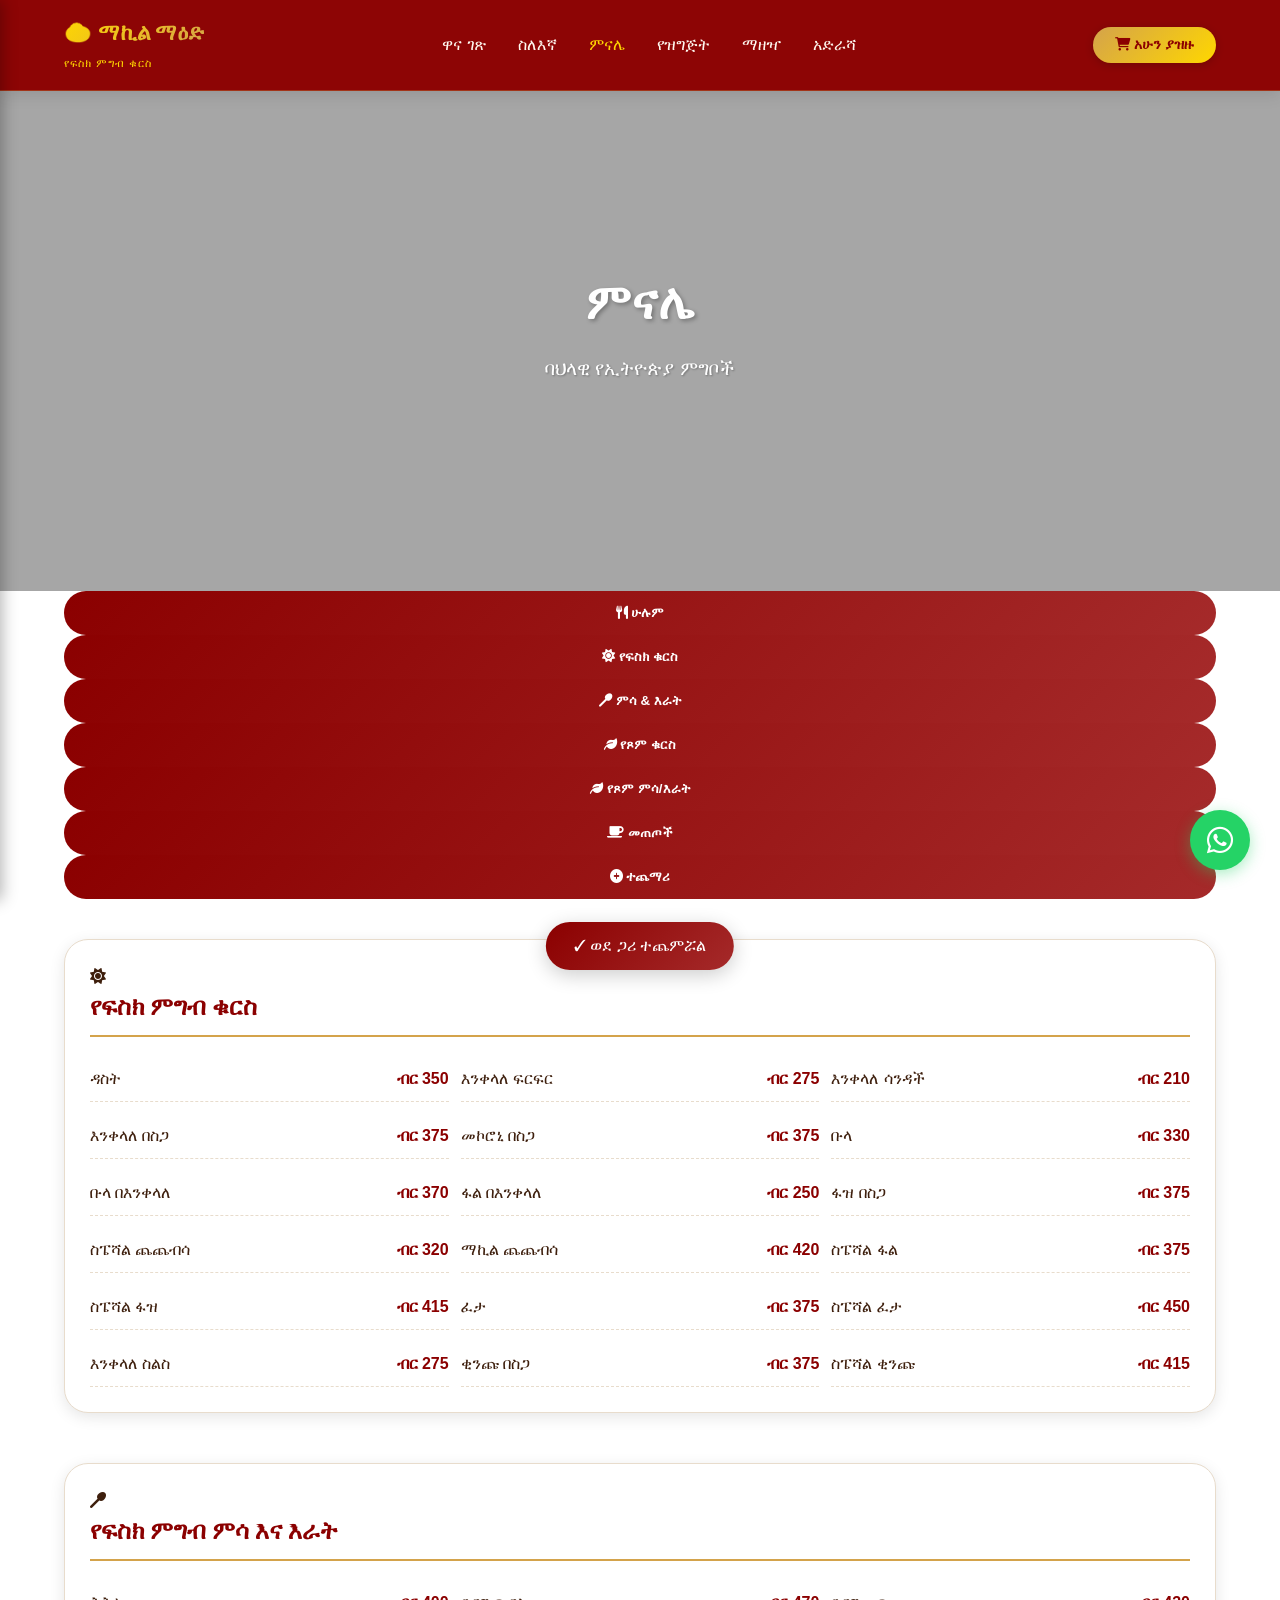
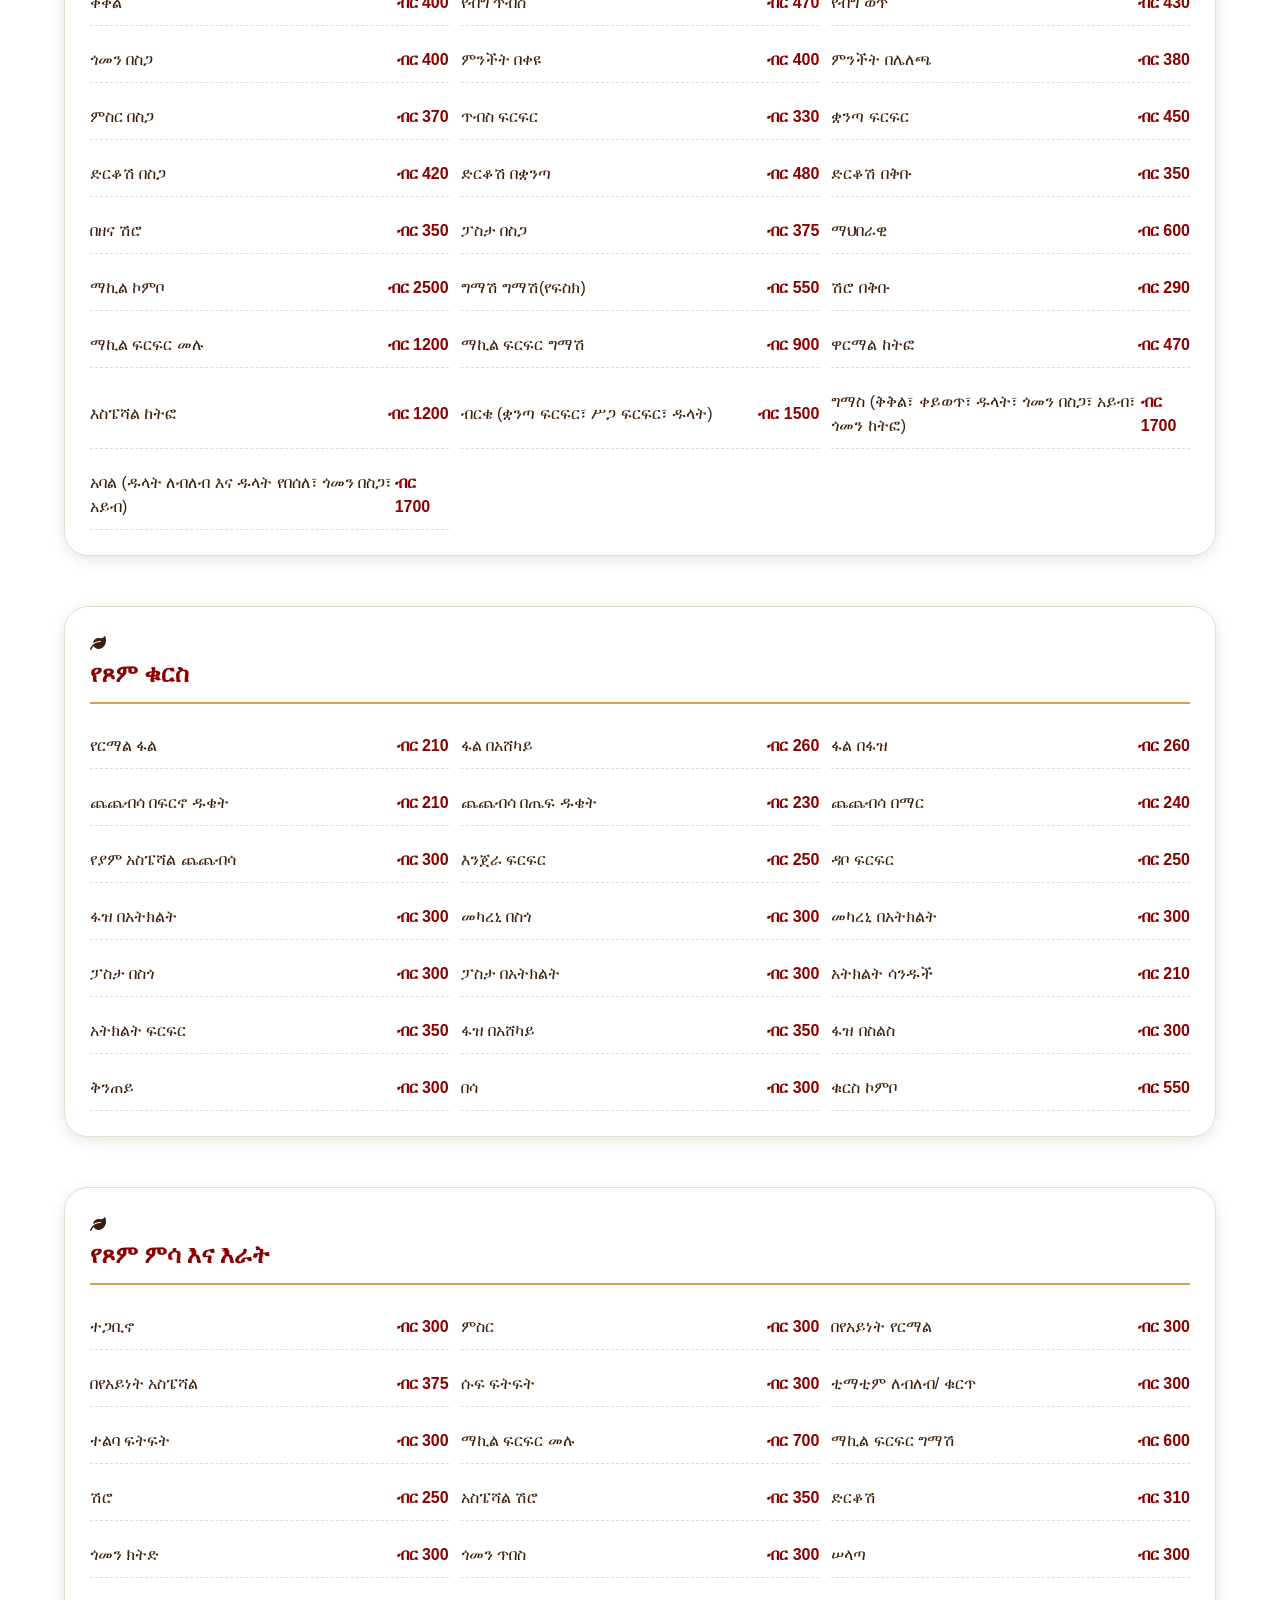
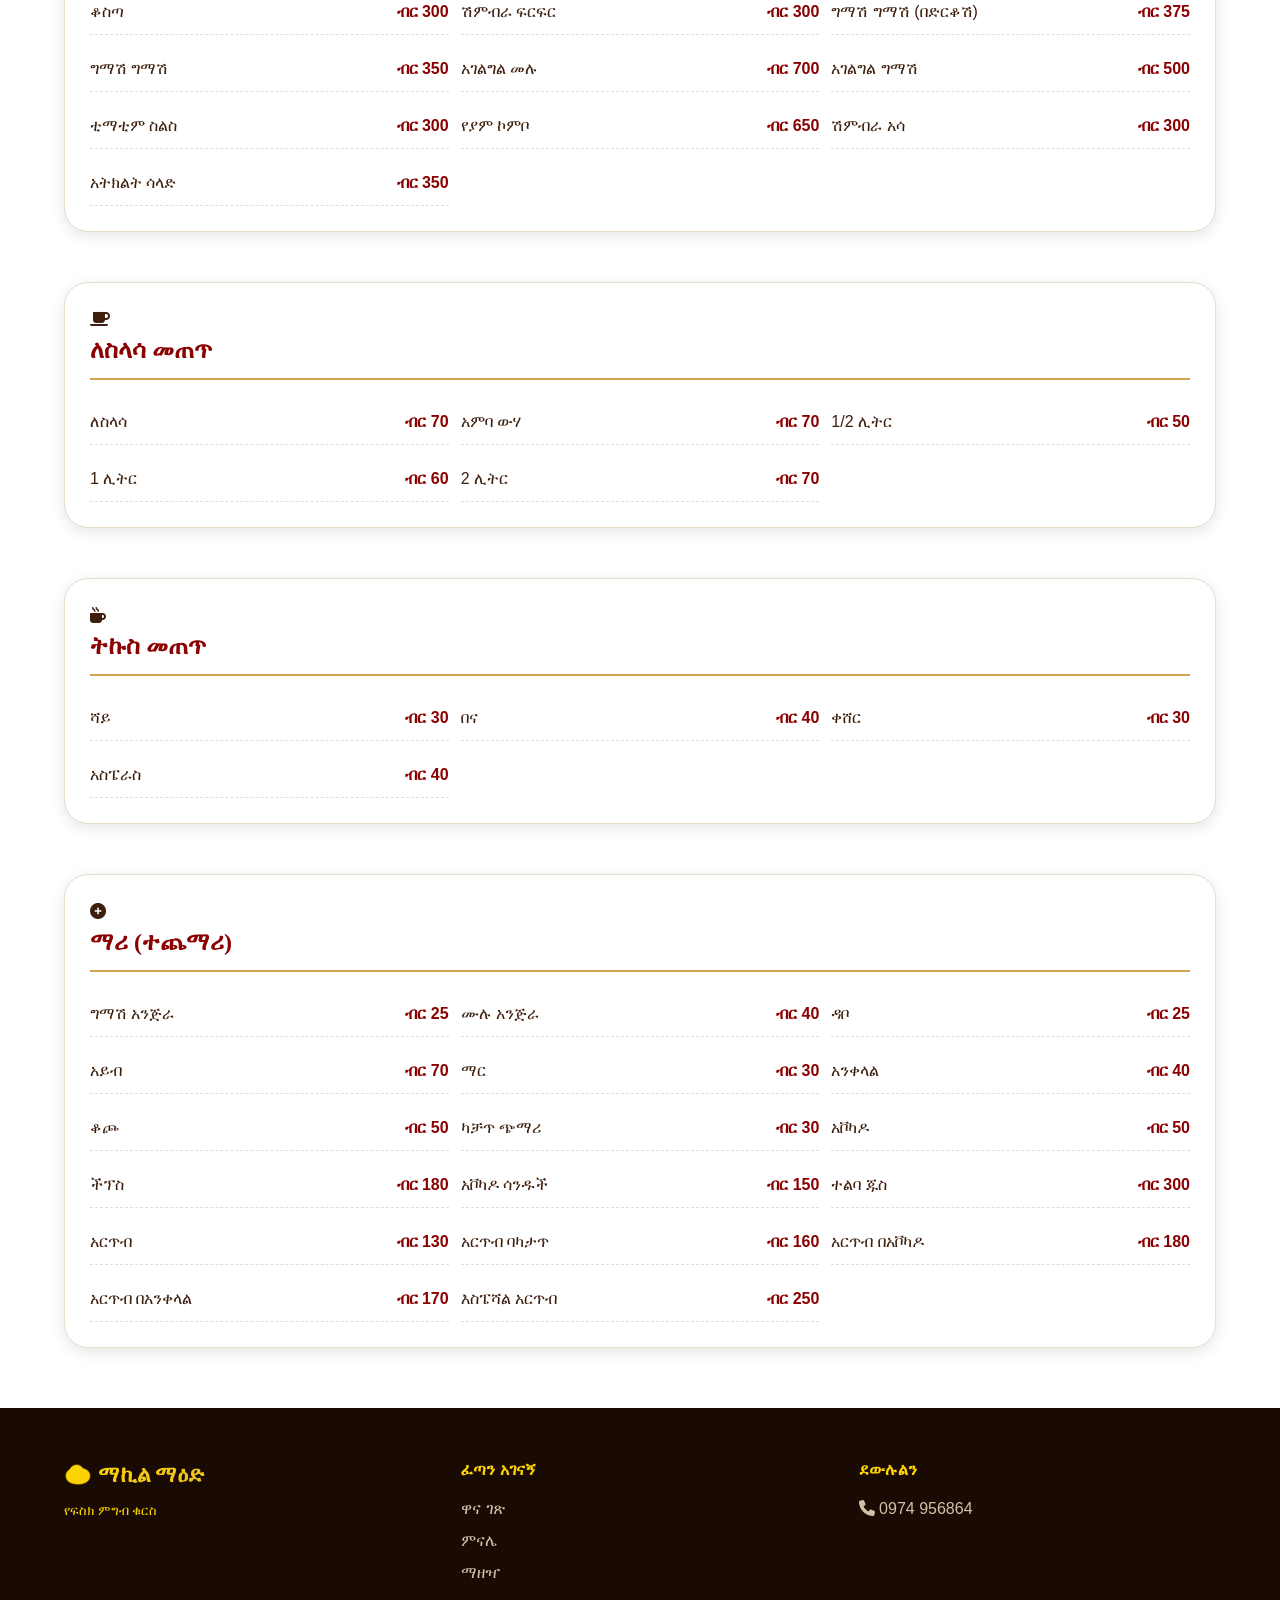
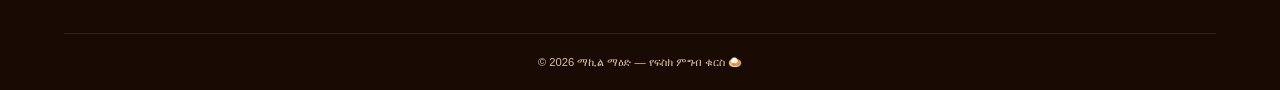
==== commit 36a5568e: "Update menu.html" ====
--- a/menu.html
+++ b/menu.html
@@ -3,9 +3,9 @@
 <head>
     <meta charset="UTF-8">
     <meta name="viewport" content="width=device-width, initial-scale=1.0, viewport-fit=cover">
-    <meta name="description" content="ማኪል ማዕድ - የፍስክ ምግብ ቁርስ | Premium Ethiopian Restaurant in Addis Ababa">
+    <meta name="description" content="ማኪል ማዕድ - የምናሌ ገጽ | ባህላዊ የኢትዮጵያ ምግቦች">
     <meta name="theme-color" content="#8B0000">
-    <title>ማኪል ማዕድ | የፍስክ ምግብ ቁርስ | Premium Ethiopian Restaurant</title>
+    <title>ምናሌ | ማኪል ማዕድ | የፍስክ ምግብ ቁርስ</title>
     <link href="https://fonts.googleapis.com/css2?family=Inter:wght@300;400;500;600;700&family=Playfair+Display:wght@400;500;600;700&display=swap" rel="stylesheet">
     <link rel="stylesheet" href="https://cdnjs.cloudflare.com/ajax/libs/font-awesome/6.0.0-beta3/css/all.min.css">
     <link rel="stylesheet" href="https://unpkg.com/aos@2.3.1/dist/aos.css">
@@ -15,49 +15,34 @@
 
 <div class="page-transition"></div>
 
-<!-- WhatsApp Floating Button -->
 <a href="https://wa.me/251974956864?text=ሰላም%20ማኪል%20ማዕድ%2C%20ማዘዝ%20እፈልጋለሁ" class="whatsapp-float" target="_blank">
     <i class="fab fa-whatsapp"></i>
     <span class="whatsapp-tooltip">በዋትስአፕ ያዝዙ</span>
 </a>
 
-<!-- Mobile Sidebar -->
 <div class="mobile-sidebar" id="mobileSidebar">
-    <div class="sidebar-header">
-        <h3>🍛 ማኪል ማዕድ</h3>
-        <button class="close-sidebar" id="closeSidebarBtn"><i class="fas fa-times"></i></button>
-    </div>
+    <div class="sidebar-header"><h3>🍛 ማኪል ማዕድ</h3><button class="close-sidebar" id="closeSidebarBtn"><i class="fas fa-times"></i></button></div>
     <div class="sidebar-nav">
-        <a href="index.html" class="active"><i class="fas fa-home"></i> ዋና ገጽ</a>
+        <a href="index.html"><i class="fas fa-home"></i> ዋና ገጽ</a>
         <a href="about.html"><i class="fas fa-heart"></i> ስለእኛ</a>
-        <a href="menu.html"><i class="fas fa-utensils"></i> ምናሌ</a>
+        <a href="menu.html" class="active"><i class="fas fa-utensils"></i> ምናሌ</a>
         <a href="catering.html"><i class="fas fa-champagne-glasses"></i> የዝግጅት</a>
         <a href="order.html"><i class="fas fa-shopping-bag"></i> ማዘዣ</a>
         <a href="contact.html"><i class="fas fa-map-pin"></i> አድራሻ</a>
     </div>
     <a href="order.html" class="sidebar-order-btn"><i class="fas fa-shopping-cart"></i> አሁን ያዝዙ</a>
-    <div class="sidebar-footer">
-        <p><i class="fas fa-phone-alt"></i> 0974 956864</p>
-        <p><i class="fas fa-envelope"></i> makilmead@gmail.com</p>
-        <p><i class="fas fa-location-dot"></i> አዲስ አበባ፣ ኢትዮጵያ</p>
-    </div>
+    <div class="sidebar-footer"><p><i class="fas fa-phone"></i> 0974 956864</p></div>
 </div>
 <div class="sidebar-overlay" id="sidebarOverlay"></div>
 
-<!-- Header -->
 <header class="main-header">
     <div class="container">
         <button class="mobile-menu-btn" id="mobileMenuBtn"><i class="fas fa-bars"></i></button>
-        <div class="logo">
-            <a href="index.html">
-                <h1>🍛 ማኪል ማዕድ</h1>
-                <span>የፍስክ ምግብ ቁርስ</span>
-            </a>
-        </div>
+        <div class="logo"><a href="index.html"><h1>🍛 ማኪል ማዕድ</h1><span>የፍስክ ምግብ ቁርስ</span></a></div>
         <nav class="desktop-nav">
-            <a href="index.html" class="active">ዋና ገጽ</a>
+            <a href="index.html">ዋና ገጽ</a>
             <a href="about.html">ስለእኛ</a>
-            <a href="menu.html">ምናሌ</a>
+            <a href="menu.html" class="active">ምናሌ</a>
             <a href="catering.html">የዝግጅት</a>
             <a href="order.html">ማዘዣ</a>
             <a href="contact.html">አድራሻ</a>
@@ -66,151 +51,239 @@
     </div>
 </header>
 
-<!-- Main Content -->
 <main>
-    <!-- Hero Section -->
-    <section class="hero" data-aos="fade-up">
+    <section class="hero">
         <div class="hero-bg" style="background-image: url('https://images.pexels.com/photos/958545/pexels-photo-958545.jpeg?w=1920&h=800&fit=crop');"></div>
         <div class="hero-overlay-brighter"></div>
         <div class="container hero-content">
-            <h1>የፍስክ ምግብ <span class="highlight">ቁርስ</span> 🍛</h1>
-            <p>ባህላዊ የኢትዮጵያ ምግብ በልዩ ጣዕም</p>
-            <div class="hero-buttons">
-                <a href="menu.html" class="hero-btn">ምናሌ ይመልከቱ →</a>
-                <a href="order.html" class="hero-btn-secondary">አሁን ያዝዙ</a>
-            </div>
+            <h1>ምናሌ</h1>
+            <p>ባህላዊ የኢትዮጵያ ምግቦች</p>
         </div>
     </section>
 
-    <!-- Category Filters -->
-    <div class="category-wrapper" data-aos="fade-up" data-aos-delay="100">
-        <div class="category-container">
-            <button class="cat-btn active" data-cat="all"><i class="fas fa-utensils"></i><span>ሁሉም</span></button>
-            <button class="cat-btn" data-cat="breakfast"><i class="fas fa-sun"></i><span>ቁርስ</span></button>
-            <button class="cat-btn" data-cat="lunch"><i class="fas fa-utensil-spoon"></i><span>ምሳ & እራት</span></button>
-            <button class="cat-btn" data-cat="fasting"><i class="fas fa-leaf"></i><span>የጾም</span></button>
+    <section class="container">
+        <!-- HORIZONTAL CATEGORY BUTTONS - NORMAL SIZE -->
+        <div class="menu-category-nav">
+            <button class="menu-cat-btn active" data-cat="all">
+                <i class="fas fa-utensils"></i> ሁሉም
+            </button>
+            <button class="menu-cat-btn" data-cat="breakfast">
+                <i class="fas fa-sun"></i> የፍስክ ቁርስ
+            </button>
+            <button class="menu-cat-btn" data-cat="lunch">
+                <i class="fas fa-utensil-spoon"></i> ምሳ & እራት
+            </button>
+            <button class="menu-cat-btn" data-cat="fasting">
+                <i class="fas fa-leaf"></i> የጾም ቁርስ
+            </button>
+            <button class="menu-cat-btn" data-cat="fasting-lunch">
+                <i class="fas fa-leaf"></i> የጾም ምሳ/እራት
+            </button>
+            <button class="menu-cat-btn" data-cat="drinks">
+                <i class="fas fa-coffee"></i> መጠጦች
+            </button>
+            <button class="menu-cat-btn" data-cat="extra">
+                <i class="fas fa-plus-circle"></i> ተጨማሪ
+            </button>
         </div>
-    </div>
-
-    <!-- Featured Items - ልዩ ምግቦቻችን (with YOUR images) -->
-    <section class="container" data-aos="fade-up" data-aos-delay="200">
-        <h2 class="section-title">🍛 ልዩ ምግቦቻችን</h2>
-        <div class="cards-grid">
-            <!-- Special Dish 1 - Kitfo -->
-            <div class="product-card" data-cat="lunch">
-                <img src="https://raw.githubusercontent.com/Addis477/makilcafe/120288533d6d04d981d743a69bc507819062f68a/190205205048-kitfo%20(1).jpg" class="card-image" alt="ኪትፎ">
-                <div class="card-content">
-                    <div class="card-badge">ተወዳጅ</div>
-                    <h3>ማኪል ጨጨብሳ</h3>
-                    <p>ልዩ ጨጨብሳ በማኪል ዘዴ</p>
-                    <div class="price">ብር 420</div>
-                    <a href="order.html" class="shop-now-btn">አሁን ያዝዙ →</a>
-                </div>
-            </div>
-            
-            <!-- Special Dish 2 - Ethiopian Cuisine -->
-            <div class="product-card" data-cat="lunch">
-                <img src="https://raw.githubusercontent.com/Addis477/makilcafe/120288533d6d04d981d743a69bc507819062f68a/vibrant-presentation-traditional-ethiopian-cuisine-600w-2612399129.jpg" class="card-image" alt="ማህበራዊ">
-                <div class="card-content">
-                    <div class="card-badge">ልዩ</div>
-                    <h3>ማህበራዊ</h3>
-                    <p>የተለያዩ ምግቦች ስብስብ</p>
-                    <div class="price">ብር 600</div>
-                    <a href="order.html" class="shop-now-btn">አሁን ያዝዙ →</a>
-                </div>
-            </div>
-            
-            <!-- Special Dish 3 - ggggh image -->
-            <div class="product-card" data-cat="fasting">
-                <img src="https://raw.githubusercontent.com/Addis477/makilcafe/120288533d6d04d981d743a69bc507819062f68a/ggggh.jpeg" class="card-image" alt="የያም ኮምቦ">
-                <div class="card-content">
-                    <h3>የያም ኮምቦ</h3>
-                    <p>ለጾም ተመራጭ ምግቦች</p>
-                    <div class="price">ብር 650</div>
-                    <a href="order.html" class="shop-now-btn">አሁን ያዝዙ →</a>
-                </div>
-            </div>
-            
-            <!-- Special Dish 4 - ghfgh image -->
-            <div class="product-card" data-cat="lunch">
-                <img src="https://raw.githubusercontent.com/Addis477/makilcafe/120288533d6d04d981d743a69bc507819062f68a/ghfgh.jpeg" class="card-image" alt="ማኪል ኮምቦ">
-                <div class="card-content">
-                    <h3>ማኪል ኮምቦ</h3>
-                    <p>ለቤተሰብ ተመራጭ የምግብ ስብስብ</p>
-                    <div class="price">ብር 2500</div>
-                    <a href="order.html" class="shop-now-btn">አሁን ያዝዙ →</a>
-                </div>
-            </div>
-            
-            <!-- Special Dish 5 - hggghg image -->
-            <div class="product-card" data-cat="lunch">
-                <img src="https://raw.githubusercontent.com/Addis477/makilcafe/120288533d6d04d981d743a69bc507819062f68a/hggghg.jpeg" class="card-image" alt="የብግ ጥብስ">
-                <div class="card-content">
-                    <h3>የብግ ጥብስ</h3>
-                    <p>ጥሩ ቅመም ያለው የበግ ጥብስ</p>
-                    <div class="price">ብር 470</div>
-                    <a href="order.html" class="shop-now-btn">አሁን ያዝዙ →</a>
-                </div>
-            </div>
-            
-            <!-- Special Dish 6 - Ethiopian Cuisine (duplicate for variety) -->
-            <div class="product-card" data-cat="lunch">
-                <img src="https://raw.githubusercontent.com/Addis477/makilcafe/120288533d6d04d981d743a69bc507819062f68a/vibrant-presentation-traditional-ethiopian-cuisine-600w-2612399129.jpg" class="card-image" alt="ቅቅል">
-                <div class="card-content">
-                    <h3>ቅቅል</h3>
-                    <p>በስጋ የተዘጋጀ ልዩ ወጥ</p>
-                    <div class="price">ብር 400</div>
-                    <a href="order.html" class="shop-now-btn">አሁን ያዝዙ →</a>
-                </div>
-            </div>
-        </div>
-    </section>
-
-    <!-- Bank & Telebirr Section -->
-    <section class="payment-section" data-aos="fade-up">
-        <div class="container">
-            <div class="payment-wrapper">
-                <div class="payment-info">
-                    <i class="fas fa-university"></i>
-                    <h3>የባንክ መለያ</h3>
-                    <p>አዋሽ ባንክ</p>
-                    <p class="account-number">0135274695001</p>
-                    <p>ስም: ማኪል ማዕድ ትሬዲንግ</p>
-                </div>
-                <div class="payment-info">
-                    <i class="fas fa-mobile-alt"></i>
-                    <h3>ቴሌ ብር</h3>
-                    <p>በቴሌ ብር መክፈል ይችላሉ</p>
-                    <p class="account-number">0974 956864</p>
-                    <p>ወይም በአፕሊኬሽኑ ይፈልጉ</p>
-                </div>
-            </div>
-        </div>
-    </section>
-
-    <!-- Features Section -->
-    <section class="features-section" data-aos="fade-up">
-        <div class="container">
-            <div class="features-grid">
-                <div class="feature-card"><i class="fas fa-fire"></i><h3>ትኩስ ምግብ</h3><p>በየቀኑ የሚዘጋጅ</p></div>
-                <div class="feature-card"><i class="fas fa-truck"></i><h3>ነጻ ማድረስ</h3><p>ከ1000 ብር በላይ</p></div>
-                <div class="feature-card"><i class="fas fa-clock"></i><h3>ፈጣን አገልግሎት</h3><p>በ30 ደቂቃ ውስጥ</p></div>
-                <div class="feature-card"><i class="fas fa-star"></i><h3>ልዩ ጣዕም</h3><p>ባህላዊ ቅመም</p></div>
+
+        <div class="menu-sections">
+            <!-- ========== 1. የፍስክ ምግብ ቁርስ ========== -->
+            <div class="menu-category" data-cat="breakfast">
+                <div class="menu-category-header">
+                    <i class="fas fa-sun"></i>
+                    <h3 class="menu-category-title">የፍስክ ምግብ ቁርስ</h3>
+                </div>
+                <div class="menu-items-grid">
+                    <div class="menu-item"><span>ዳስት</span><span>ብር 350</span></div>
+                    <div class="menu-item"><span>እንቀላለ ፍርፍር</span><span>ብር 275</span></div>
+                    <div class="menu-item"><span>እንቀላለ ሳንዳች</span><span>ብር 210</span></div>
+                    <div class="menu-item"><span>እንቀላለ በስጋ</span><span>ብር 375</span></div>
+                    <div class="menu-item"><span>መኮሮኒ በስጋ</span><span>ብር 375</span></div>
+                    <div class="menu-item"><span>ቡላ</span><span>ብር 330</span></div>
+                    <div class="menu-item"><span>ቡላ በእንቀላለ</span><span>ብር 370</span></div>
+                    <div class="menu-item"><span>ፋል በእንቀላለ</span><span>ብር 250</span></div>
+                    <div class="menu-item"><span>ፋዝ በስጋ</span><span>ብር 375</span></div>
+                    <div class="menu-item"><span>ስፔሻል ጨጨብሳ</span><span>ብር 320</span></div>
+                    <div class="menu-item"><span>ማኪል ጨጨብሳ</span><span>ብር 420</span></div>
+                    <div class="menu-item"><span>ስፔሻል ፋል</span><span>ብር 375</span></div>
+                    <div class="menu-item"><span>ስፔሻል ፋዝ</span><span>ብር 415</span></div>
+                    <div class="menu-item"><span>ፈታ</span><span>ብር 375</span></div>
+                    <div class="menu-item"><span>ስፔሻል ፈታ</span><span>ብር 450</span></div>
+                    <div class="menu-item"><span>እንቀላለ ስልስ</span><span>ብር 275</span></div>
+                    <div class="menu-item"><span>ቂንጩ በስጋ</span><span>ብር 375</span></div>
+                    <div class="menu-item"><span>ስፔሻል ቂንጩ</span><span>ብር 415</span></div>
+                </div>
+            </div>
+
+            <!-- ========== 2. የፍስክ ምግብ ምሳ እና እራት ========== -->
+            <div class="menu-category" data-cat="lunch">
+                <div class="menu-category-header">
+                    <i class="fas fa-utensil-spoon"></i>
+                    <h3 class="menu-category-title">የፍስክ ምግብ ምሳ እና እራት</h3>
+                </div>
+                <div class="menu-items-grid">
+                    <div class="menu-item"><span>ቅቅል</span><span>ብር 400</span></div>
+                    <div class="menu-item"><span>የብግ ጥብስ</span><span>ብር 470</span></div>
+                    <div class="menu-item"><span>የብግ ወጥ</span><span>ብር 430</span></div>
+                    <div class="menu-item"><span>ጎመን በስጋ</span><span>ብር 400</span></div>
+                    <div class="menu-item"><span>ምንችት በቀዩ</span><span>ብር 400</span></div>
+                    <div class="menu-item"><span>ምንችት በሌለጫ</span><span>ብር 380</span></div>
+                    <div class="menu-item"><span>ምስር በስጋ</span><span>ብር 370</span></div>
+                    <div class="menu-item"><span>ጥብስ ፍርፍር</span><span>ብር 330</span></div>
+                    <div class="menu-item"><span>ቋንጣ ፍርፍር</span><span>ብር 450</span></div>
+                    <div class="menu-item"><span>ድርቆሽ በስጋ</span><span>ብር 420</span></div>
+                    <div class="menu-item"><span>ድርቆሽ በቋንጣ</span><span>ብር 480</span></div>
+                    <div class="menu-item"><span>ድርቆሽ በቅቡ</span><span>ብር 350</span></div>
+                    <div class="menu-item"><span>በዘና ሽሮ</span><span>ብር 350</span></div>
+                    <div class="menu-item"><span>ፓስታ በስጋ</span><span>ብር 375</span></div>
+                    <div class="menu-item"><span>ማህበራዊ</span><span>ብር 600</span></div>
+                    <div class="menu-item"><span>ማኪል ኮምቦ</span><span>ብር 2500</span></div>
+                    <div class="menu-item"><span>ግማሽ ግማሽ(የፍስክ)</span><span>ብር 550</span></div>
+                    <div class="menu-item"><span>ሽሮ በቅቡ</span><span>ብር 290</span></div>
+                    <div class="menu-item"><span>ማኪል ፍርፍር መሉ</span><span>ብር 1200</span></div>
+                    <div class="menu-item"><span>ማኪል ፍርፍር ግማሽ</span><span>ብር 900</span></div>
+                    <div class="menu-item"><span>ዋርማል ከትፎ</span><span>ብር 470</span></div>
+                    <div class="menu-item"><span>እስፔሻል ከትፎ</span><span>ብር 1200</span></div>
+                    <div class="menu-item"><span>ብርቄ (ቋንጣ ፍርፍር፣ ሥጋ ፍርፍር፣ ዱላት)</span><span>ብር 1500</span></div>
+                    <div class="menu-item"><span>ግማስ (ቅቅል፣ ቀይወጥ፣ ዱላት፣ ጎመን በስጋ፣ አይብ፣ ጎመን ከትፎ)</span><span>ብር 1700</span></div>
+                    <div class="menu-item"><span>አባል (ዱላት ለብለብ እና ዱላት የበሰለ፣ ጎመን በስጋ፣ አይብ)</span><span>ብር 1700</span></div>
+                </div>
+            </div>
+
+            <!-- ========== 3. የጾም ቁርስ ========== -->
+            <div class="menu-category" data-cat="fasting">
+                <div class="menu-category-header">
+                    <i class="fas fa-leaf"></i>
+                    <h3 class="menu-category-title">የጾም ቁርስ</h3>
+                </div>
+                <div class="menu-items-grid">
+                    <div class="menu-item"><span>የርማል ፋል</span><span>ብር 210</span></div>
+                    <div class="menu-item"><span>ፋል በአሸካይ</span><span>ብር 260</span></div>
+                    <div class="menu-item"><span>ፋል በፋዝ</span><span>ብር 260</span></div>
+                    <div class="menu-item"><span>ጨጨብሳ በፍርኖ ዱቄት</span><span>ብር 210</span></div>
+                    <div class="menu-item"><span>ጨጨብሳ በጤፍ ዱቄት</span><span>ብር 230</span></div>
+                    <div class="menu-item"><span>ጨጨብሳ በማር</span><span>ብር 240</span></div>
+                    <div class="menu-item"><span>የያም አስፔሻል ጨጨብሳ</span><span>ብር 300</span></div>
+                    <div class="menu-item"><span>እንጀራ ፍርፍር</span><span>ብር 250</span></div>
+                    <div class="menu-item"><span>ዳቦ ፍርፍር</span><span>ብር 250</span></div>
+                    <div class="menu-item"><span>ፋዝ በአትክልት</span><span>ብር 300</span></div>
+                    <div class="menu-item"><span>መካረኒ በስጎ</span><span>ብር 300</span></div>
+                    <div class="menu-item"><span>መካረኒ በአትክልት</span><span>ብር 300</span></div>
+                    <div class="menu-item"><span>ፓስታ በስጎ</span><span>ብር 300</span></div>
+                    <div class="menu-item"><span>ፓስታ በአትክልት</span><span>ብር 300</span></div>
+                    <div class="menu-item"><span>አትክልት ሳንዱች</span><span>ብር 210</span></div>
+                    <div class="menu-item"><span>አትክልት ፍርፍር</span><span>ብር 350</span></div>
+                    <div class="menu-item"><span>ፋዝ በአሸካይ</span><span>ብር 350</span></div>
+                    <div class="menu-item"><span>ፋዝ በስልስ</span><span>ብር 300</span></div>
+                    <div class="menu-item"><span>ቅንጠይ</span><span>ብር 300</span></div>
+                    <div class="menu-item"><span>በሳ</span><span>ብር 300</span></div>
+                    <div class="menu-item"><span>ቁርስ ኮምቦ</span><span>ብር 550</span></div>
+                </div>
+            </div>
+
+            <!-- ========== 4. የጾም ምሳ እና እራት ========== -->
+            <div class="menu-category" data-cat="fasting-lunch">
+                <div class="menu-category-header">
+                    <i class="fas fa-leaf"></i>
+                    <h3 class="menu-category-title">የጾም ምሳ እና እራት</h3>
+                </div>
+                <div class="menu-items-grid">
+                    <div class="menu-item"><span>ተጋቢኖ</span><span>ብር 300</span></div>
+                    <div class="menu-item"><span>ምስር</span><span>ብር 300</span></div>
+                    <div class="menu-item"><span>በየአይነት የርማል</span><span>ብር 300</span></div>
+                    <div class="menu-item"><span>በየአይነት አስፔሻል</span><span>ብር 375</span></div>
+                    <div class="menu-item"><span>ሱፍ ፍትፍት</span><span>ብር 300</span></div>
+                    <div class="menu-item"><span>ቲማቲም ለብለብ/ ቁርጥ</span><span>ብር 300</span></div>
+                    <div class="menu-item"><span>ተልባ ፍትፍት</span><span>ብር 300</span></div>
+                    <div class="menu-item"><span>ማኪል ፍርፍር መሉ</span><span>ብር 700</span></div>
+                    <div class="menu-item"><span>ማኪል ፍርፍር ግማሽ</span><span>ብር 600</span></div>
+                    <div class="menu-item"><span>ሽሮ</span><span>ብር 250</span></div>
+                    <div class="menu-item"><span>አስፔሻል ሽሮ</span><span>ብር 350</span></div>
+                    <div class="menu-item"><span>ድርቆሽ</span><span>ብር 310</span></div>
+                    <div class="menu-item"><span>ጎመን ክትድ</span><span>ብር 300</span></div>
+                    <div class="menu-item"><span>ጎመን ጥበስ</span><span>ብር 300</span></div>
+                    <div class="menu-item"><span>ሠላጣ</span><span>ብር 300</span></div>
+                    <div class="menu-item"><span>ቆስጣ</span><span>ብር 300</span></div>
+                    <div class="menu-item"><span>ሽምብራ ፍርፍር</span><span>ብር 300</span></div>
+                    <div class="menu-item"><span>ግማሽ ግማሽ (በድርቆሽ)</span><span>ብር 375</span></div>
+                    <div class="menu-item"><span>ግማሽ ግማሽ</span><span>ብር 350</span></div>
+                    <div class="menu-item"><span>አገልግል መሉ</span><span>ብር 700</span></div>
+                    <div class="menu-item"><span>አገልግል ግማሽ</span><span>ብር 500</span></div>
+                    <div class="menu-item"><span>ቲማቲም ስልስ</span><span>ብር 300</span></div>
+                    <div class="menu-item"><span>የያም ኮምቦ</span><span>ብር 650</span></div>
+                    <div class="menu-item"><span>ሽምብራ አሳ</span><span>ብር 300</span></div>
+                    <div class="menu-item"><span>አትክልት ሳላድ</span><span>ብር 350</span></div>
+                </div>
+            </div>
+
+            <!-- ========== 5. ለስላሳ መጠጥ ========== -->
+            <div class="menu-category" data-cat="drinks">
+                <div class="menu-category-header">
+                    <i class="fas fa-coffee"></i>
+                    <h3 class="menu-category-title">ለስላሳ መጠጥ</h3>
+                </div>
+                <div class="menu-items-grid">
+                    <div class="menu-item"><span>ለስላሳ</span><span>ብር 70</span></div>
+                    <div class="menu-item"><span>አምባ ውሃ</span><span>ብር 70</span></div>
+                    <div class="menu-item"><span>1/2 ሊትር</span><span>ብር 50</span></div>
+                    <div class="menu-item"><span>1 ሊትር</span><span>ብር 60</span></div>
+                    <div class="menu-item"><span>2 ሊትር</span><span>ብር 70</span></div>
+                </div>
+            </div>
+
+            <!-- ========== 6. ትኩስ መጠጥ ========== -->
+            <div class="menu-category" data-cat="drinks">
+                <div class="menu-category-header">
+                    <i class="fas fa-mug-hot"></i>
+                    <h3 class="menu-category-title">ትኩስ መጠጥ</h3>
+                </div>
+                <div class="menu-items-grid">
+                    <div class="menu-item"><span>ሻይ</span><span>ብር 30</span></div>
+                    <div class="menu-item"><span>በና</span><span>ብር 40</span></div>
+                    <div class="menu-item"><span>ቀሸር</span><span>ብር 30</span></div>
+                    <div class="menu-item"><span>አስፔራስ</span><span>ብር 40</span></div>
+                </div>
+            </div>
+
+            <!-- ========== 7. ማሪ (ተጨማሪ) ========== -->
+            <div class="menu-category" data-cat="extra">
+                <div class="menu-category-header">
+                    <i class="fas fa-plus-circle"></i>
+                    <h3 class="menu-category-title">ማሪ (ተጨማሪ)</h3>
+                </div>
+                <div class="menu-items-grid">
+                    <div class="menu-item"><span>ግማሽ አንጅራ</span><span>ብር 25</span></div>
+                    <div class="menu-item"><span>ሙሉ አንጅራ</span><span>ብር 40</span></div>
+                    <div class="menu-item"><span>ዳቦ</span><span>ብር 25</span></div>
+                    <div class="menu-item"><span>አይብ</span><span>ብር 70</span></div>
+                    <div class="menu-item"><span>ማር</span><span>ብር 30</span></div>
+                    <div class="menu-item"><span>አንቀላል</span><span>ብር 40</span></div>
+                    <div class="menu-item"><span>ቆጮ</span><span>ብር 50</span></div>
+                    <div class="menu-item"><span>ካቻጥ ጭማሪ</span><span>ብር 30</span></div>
+                    <div class="menu-item"><span>አቮካዶ</span><span>ብር 50</span></div>
+                    <div class="menu-item"><span>ችፕስ</span><span>ብር 180</span></div>
+                    <div class="menu-item"><span>አቮካዶ ሳንዱች</span><span>ብር 150</span></div>
+                    <div class="menu-item"><span>ተልባ ጁስ</span><span>ብር 300</span></div>
+                    <div class="menu-item"><span>አርጥብ</span><span>ብር 130</span></div>
+                    <div class="menu-item"><span>አርጥብ ባካታጥ</span><span>ብር 160</span></div>
+                    <div class="menu-item"><span>አርጥብ በአቮካዶ</span><span>ብር 180</span></div>
+                    <div class="menu-item"><span>አርጥብ በአንቀላል</span><span>ብር 170</span></div>
+                    <div class="menu-item"><span>እስፔሻል አርጥብ</span><span>ብር 250</span></div>
+                </div>
             </div>
         </div>
     </section>
 </main>
 
-<!-- Footer -->
 <footer class="main-footer">
     <div class="container">
         <div class="footer-grid">
-            <div class="footer-col"><div class="footer-logo">🍛 ማኪል ማዕድ</div><p class="tagline">የፍስክ ምግብ ቁርስ</p><p>Premium Ethiopian Restaurant<br>አዲስ አበባ፣ ኢትዮጵያ</p><div class="social-links"><a href="#"><i class="fab fa-facebook-f"></i></a><a href="#"><i class="fab fa-instagram"></i></a><a href="#"><i class="fab fa-telegram-plane"></i></a></div></div>
-            <div class="footer-col"><h4>ፈጣን አገናኝ</h4><ul><li><a href="index.html">ዋና ገጽ</a></li><li><a href="about.html">ስለእኛ</a></li><li><a href="menu.html">ምናሌ</a></li><li><a href="catering.html">የዝግጅት</a></li><li><a href="order.html">ማዘዣ</a></li><li><a href="contact.html">አድራሻ</a></li></ul></div>
-            <div class="footer-col"><h4>የስራ ሰዓት</h4><ul><li>ሰኞ - ቅዳሜ</li><li><strong>7:00 AM - 10:00 PM</strong></li><li>እሁድ</li><li><strong>8:00 AM - 9:00 PM</strong></li></ul></div>
-            <div class="footer-col"><h4>ደውሉልን</h4><ul class="contact-info"><li><i class="fas fa-phone"></i> 0974 956864</li><li><i class="fas fa-envelope"></i> makilmead@gmail.com</li><li><i class="fas fa-map-marker-alt"></i> አዲስ አበባ</li></ul><div class="payment-badge"><span>የምንቀበል</span><i class="fas fa-money-bill-wave"></i><i class="fas fa-mobile-alt"></i><i class="fas fa-university"></i></div></div>
+            <div class="footer-col"><div class="footer-logo">🍛 ማኪል ማዕድ</div><p class="tagline">የፍስክ ምግብ ቁርስ</p></div>
+            <div class="footer-col"><h4>ፈጣን አገናኝ</h4><ul><li><a href="index.html">ዋና ገጽ</a></li><li><a href="menu.html">ምናሌ</a></li><li><a href="order.html">ማዘዣ</a></li></ul></div>
+            <div class="footer-col"><h4>ደውሉልን</h4><ul><li><i class="fas fa-phone"></i> 0974 956864</li></ul></div>
         </div>
-        <div class="footer-bottom"><p>&copy; 2026 ማኪል ማዕድ — የፍስክ ምግብ ቁርስ | አዲስ አበባ፣ ኢትዮጵያ</p><p class="footer-heart">✨ ባህላዊ ጣዕም በዘመናዊ አገልግሎት ✨</p></div>
+        <div class="footer-bottom"><p>&copy; 2026 ማኪል ማዕድ — የፍስክ ምግብ ቁርስ 🍛</p></div>
     </div>
 </footer>
 
@@ -218,15 +291,28 @@
 <script src="https://unpkg.com/aos@2.3.1/dist/aos.js"></script>
 <script src="js/main.js"></script>
 <script>
-    AOS.init({ duration: 800, once: true, offset: 100 });
-    document.querySelectorAll('.cat-btn').forEach(btn => {
+    AOS.init({ duration: 800, once: true });
+    
+    // Horizontal Category Filter for Menu Page
+    const menuCatBtns = document.querySelectorAll('.menu-cat-btn');
+    const menuCategories = document.querySelectorAll('.menu-category');
+    
+    menuCatBtns.forEach(btn => {
         btn.addEventListener('click', function() {
-            document.querySelectorAll('.cat-btn').forEach(b => b.classList.remove('active'));
+            menuCatBtns.forEach(b => b.classList.remove('active'));
             this.classList.add('active');
             const cat = this.getAttribute('data-cat');
-            document.querySelectorAll('.product-card').forEach(card => {
-                card.style.display = (cat === 'all' || card.getAttribute('data-cat') === cat) ? 'block' : 'none';
-            });
+            if (cat === 'all') {
+                menuCategories.forEach(category => category.style.display = 'block');
+            } else {
+                menuCategories.forEach(category => {
+                    if (category.getAttribute('data-cat') === cat) {
+                        category.style.display = 'block';
+                    } else {
+                        category.style.display = 'none';
+                    }
+                });
+            }
         });
     });
 </script>
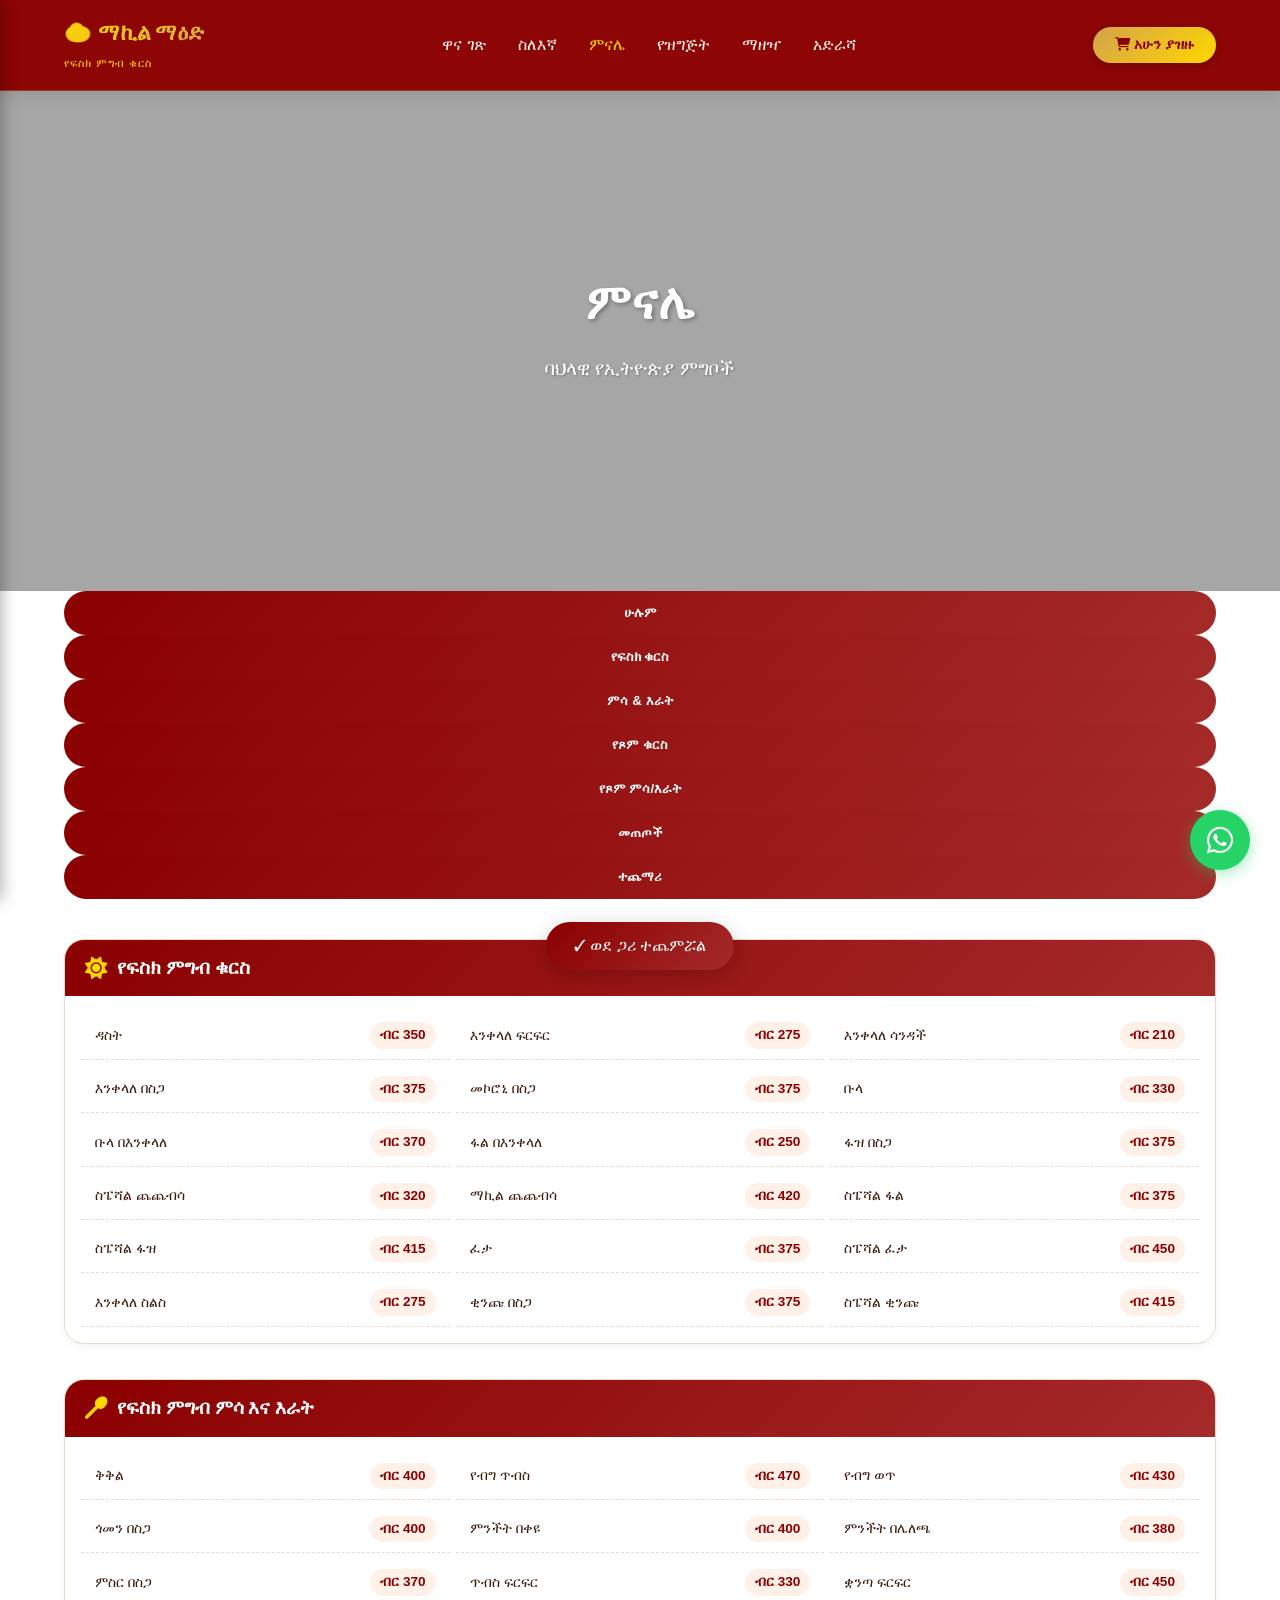
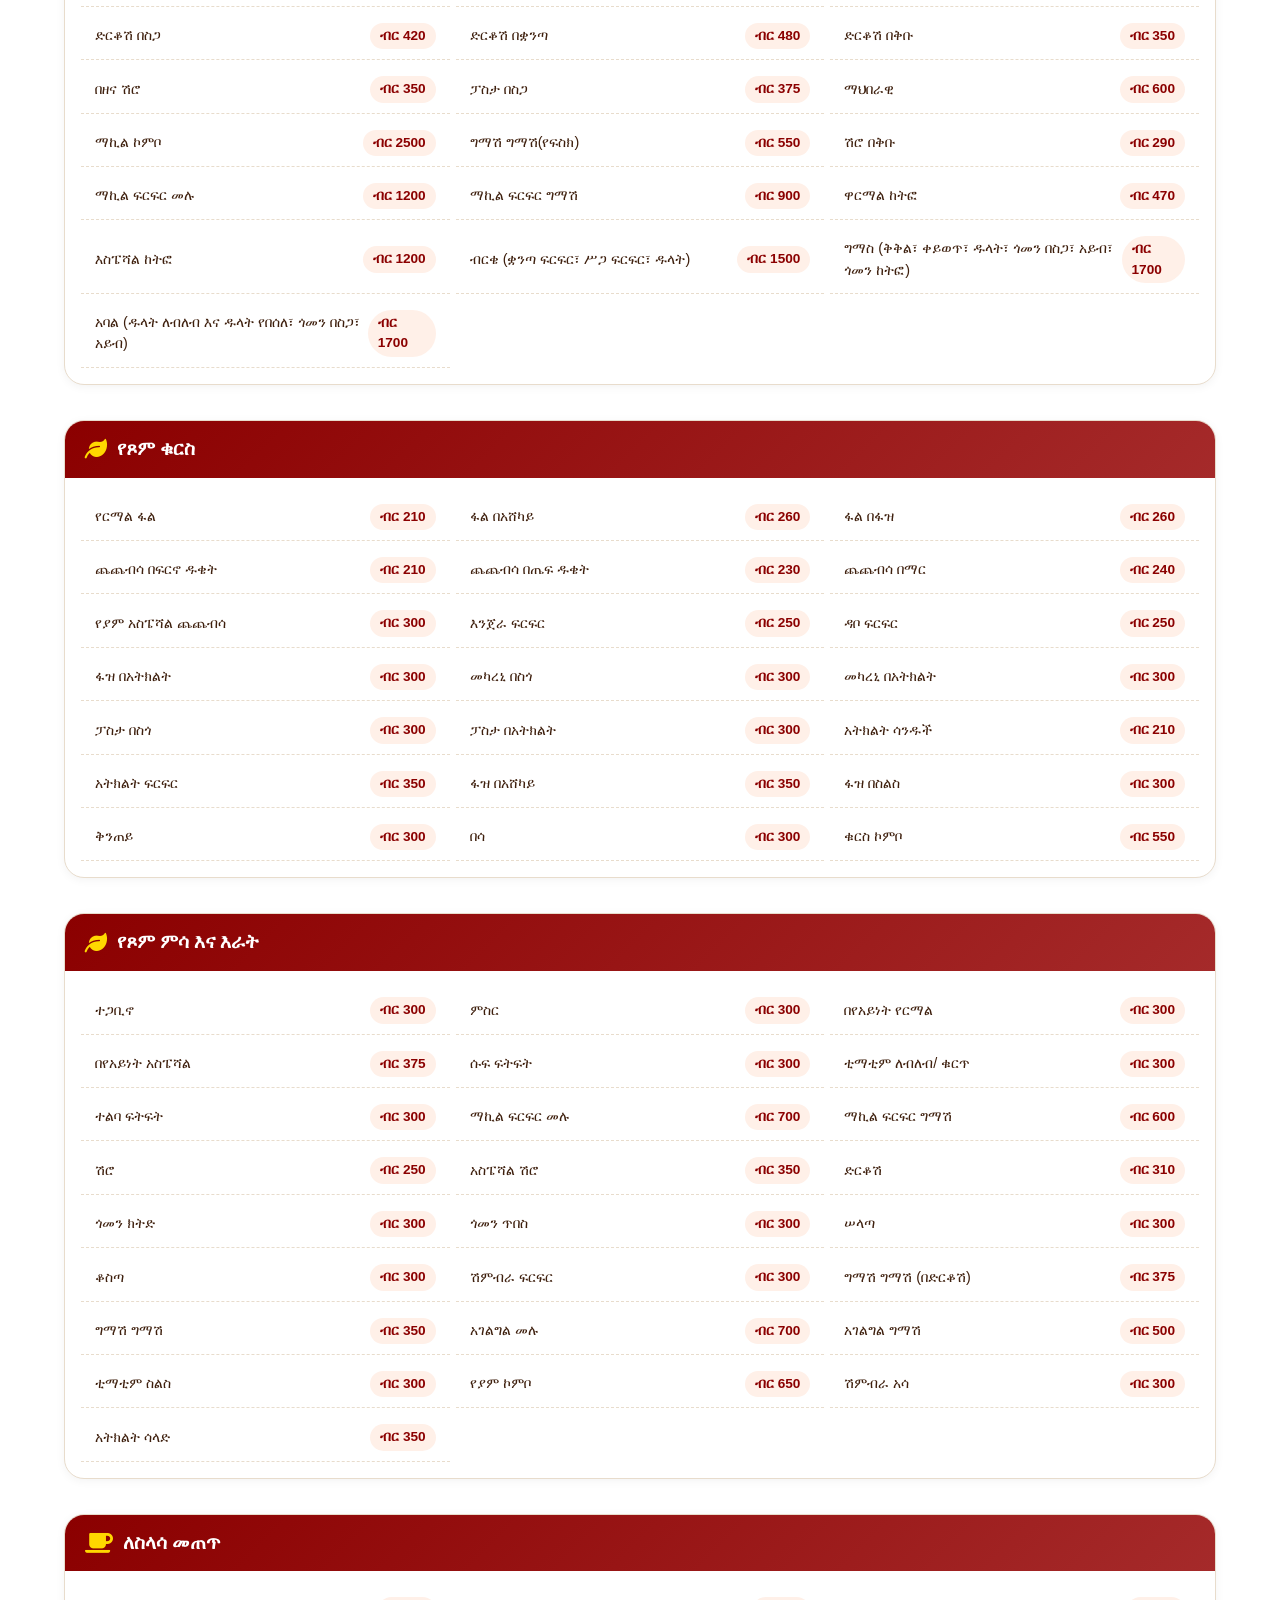
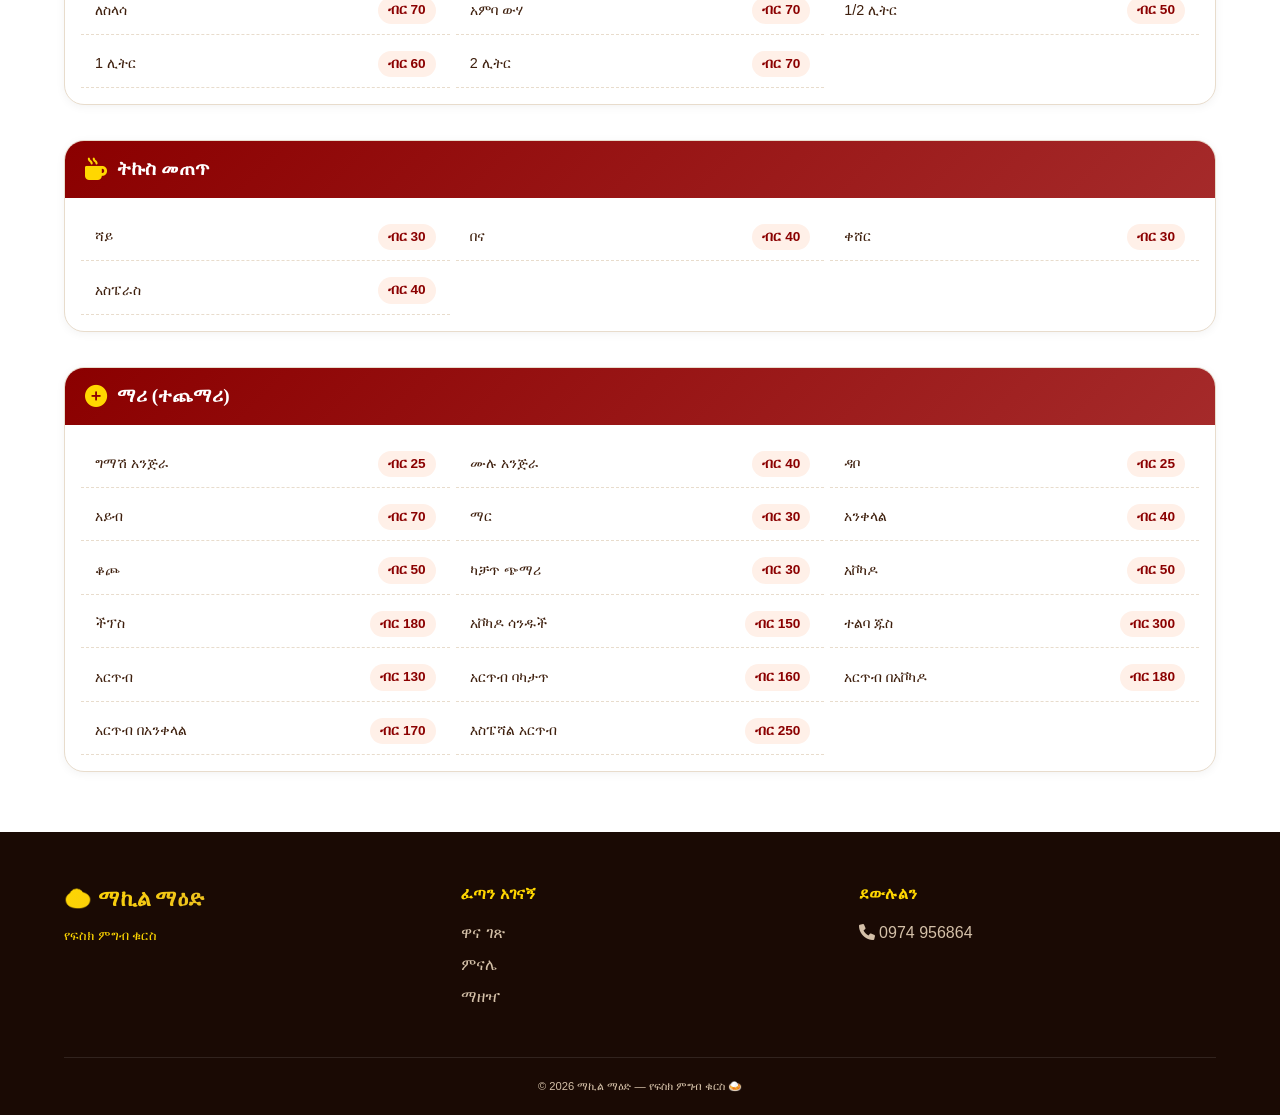
==== commit 4b955d95: "Update menu.html" ====
--- a/menu.html
+++ b/menu.html
@@ -62,29 +62,15 @@
     </section>
 
     <section class="container">
-        <!-- HORIZONTAL CATEGORY BUTTONS - NORMAL SIZE -->
-        <div class="menu-category-nav">
-            <button class="menu-cat-btn active" data-cat="all">
-                <i class="fas fa-utensils"></i> ሁሉም
-            </button>
-            <button class="menu-cat-btn" data-cat="breakfast">
-                <i class="fas fa-sun"></i> የፍስክ ቁርስ
-            </button>
-            <button class="menu-cat-btn" data-cat="lunch">
-                <i class="fas fa-utensil-spoon"></i> ምሳ & እራት
-            </button>
-            <button class="menu-cat-btn" data-cat="fasting">
-                <i class="fas fa-leaf"></i> የጾም ቁርስ
-            </button>
-            <button class="menu-cat-btn" data-cat="fasting-lunch">
-                <i class="fas fa-leaf"></i> የጾም ምሳ/እራት
-            </button>
-            <button class="menu-cat-btn" data-cat="drinks">
-                <i class="fas fa-coffee"></i> መጠጦች
-            </button>
-            <button class="menu-cat-btn" data-cat="extra">
-                <i class="fas fa-plus-circle"></i> ተጨማሪ
-            </button>
+        <!-- SIMPLE CATEGORY NAVIGATION - TEXT ONLY -->
+        <div class="simple-category-nav">
+            <button class="simple-cat-btn active" data-cat="all">ሁሉም</button>
+            <button class="simple-cat-btn" data-cat="breakfast">የፍስክ ቁርስ</button>
+            <button class="simple-cat-btn" data-cat="lunch">ምሳ & እራት</button>
+            <button class="simple-cat-btn" data-cat="fasting">የጾም ቁርስ</button>
+            <button class="simple-cat-btn" data-cat="fasting-lunch">የጾም ምሳ/እራት</button>
+            <button class="simple-cat-btn" data-cat="drinks">መጠጦች</button>
+            <button class="simple-cat-btn" data-cat="extra">ተጨማሪ</button>
         </div>
 
         <div class="menu-sections">
@@ -293,13 +279,13 @@
 <script>
     AOS.init({ duration: 800, once: true });
     
-    // Horizontal Category Filter for Menu Page
-    const menuCatBtns = document.querySelectorAll('.menu-cat-btn');
+    // Simple Category Filter for Menu Page
+    const simpleCatBtns = document.querySelectorAll('.simple-cat-btn');
     const menuCategories = document.querySelectorAll('.menu-category');
     
-    menuCatBtns.forEach(btn => {
+    simpleCatBtns.forEach(btn => {
         btn.addEventListener('click', function() {
-            menuCatBtns.forEach(b => b.classList.remove('active'));
+            simpleCatBtns.forEach(b => b.classList.remove('active'));
             this.classList.add('active');
             const cat = this.getAttribute('data-cat');
             if (cat === 'all') {
--- a/css/style.css
+++ b/css/style.css
@@ -1,7 +1,7 @@
 /* ============================================
-   ማኪል ማዕድ - MAKIL MEAD
+   ማኪል ማዕድ - MAKIL MEAD - COMPLETE STYLESHEET
    የፍስክ ምግብ ቁርስ | Premium Ethiopian Restaurant
-   Warm Ethiopian Theme | Red & Gold Accents
+   Red & Gold Ethiopian Theme | Fully Responsive
    ============================================ */
 
 :root {
@@ -407,7 +407,7 @@
     transform: translateY(-3px);
 }
 
-/* ========== CATEGORY STYLES ========== */
+/* ========== CATEGORY BUTTONS (HOME PAGE) ========== */
 .category-wrapper {
     background: linear-gradient(135deg, #FFF8F0 0%, #F5EDE3 100%);
     padding: 20px 0;
@@ -466,6 +466,48 @@
     color: white;
 }
 
+/* ========== HORIZONTAL CATEGORY NAVIGATION (MENU PAGE) - NORMAL SIZE ========== */
+.menu-category-nav {
+    display: flex;
+    justify-content: center;
+    flex-wrap: wrap;
+    gap: 10px;
+    margin: 30px 0 40px;
+    padding: 0 20px;
+}
+
+.menu-cat-btn {
+    display: flex;
+    align-items: center;
+    gap: 6px;
+    padding: 8px 18px;
+    background: white;
+    border: 1.5px solid #8B0000;
+    border-radius: 40px;
+    font-size: 0.85rem;
+    font-weight: 500;
+    cursor: pointer;
+    transition: all 0.3s ease;
+    color: #8B0000;
+}
+
+.menu-cat-btn i {
+    font-size: 0.85rem;
+}
+
+.menu-cat-btn:hover {
+    background: #8B0000;
+    color: white;
+    transform: translateY(-2px);
+    box-shadow: 0 2px 8px rgba(139,0,0,0.2);
+}
+
+.menu-cat-btn.active {
+    background: #8B0000;
+    color: white;
+    box-shadow: 0 2px 8px rgba(139,0,0,0.2);
+}
+
 /* ========== SECTION TITLES ========== */
 .section-title {
     text-align: center;
@@ -588,45 +630,68 @@
 }
 
 .menu-category {
-    margin-bottom: 50px;
     background: white;
-    border-radius: 24px;
-    padding: 25px;
-    box-shadow: var(--shadow);
+    border-radius: 20px;
+    margin-bottom: 35px;
+    overflow: hidden;
+    box-shadow: 0 2px 10px rgba(0,0,0,0.05);
     border: 1px solid #E8DCCC;
 }
 
+.menu-category-header {
+    background: linear-gradient(135deg, #8B0000, #A52A2A);
+    padding: 14px 20px;
+    display: flex;
+    align-items: center;
+    gap: 10px;
+}
+
+.menu-category-header i {
+    font-size: 1.4rem;
+    color: #FFD700;
+}
+
 .menu-category-title {
-    font-size: 1.5rem;
-    color: #8B0000;
-    margin-bottom: 20px;
-    padding-bottom: 10px;
-    border-bottom: 2px solid #D4A34B;
+    font-size: 1.2rem;
+    color: white;
+    margin: 0;
     font-family: 'Playfair Display', serif;
 }
 
 .menu-items-grid {
     display: grid;
     grid-template-columns: repeat(auto-fill, minmax(300px, 1fr));
-    gap: 12px;
+    gap: 6px;
+    padding: 16px;
 }
 
 .menu-item {
     display: flex;
     justify-content: space-between;
     align-items: center;
-    padding: 10px 0;
+    padding: 10px 14px;
     border-bottom: 1px dashed #E8DCCC;
+    transition: all 0.3s ease;
+}
+
+.menu-item:hover {
+    background: #FFF8F0;
+    transform: translateX(3px);
 }
 
 .menu-item span:first-child {
     font-weight: 500;
     color: #3E1F0D;
+    font-size: 0.9rem;
 }
 
 .menu-item span:last-child {
-    font-weight: 600;
-    color: #8B0000;
+    font-weight: 700;
+    color: #8B0000;
+    background: #FFF0E8;
+    padding: 3px 10px;
+    border-radius: 30px;
+    font-size: 0.85rem;
 }
 
 /* ========== CATERING PAGE ========== */
@@ -786,6 +851,291 @@
 .feature-card p {
     color: #8B6340;
     font-size: 0.85rem;
+}
+
+/* ========== ABOUT SECTION ========== */
+.about-section {
+    padding: 60px 0;
+}
+
+.about-grid {
+    display: grid;
+    grid-template-columns: 1fr 1fr;
+    gap: 60px;
+    align-items: start;
+}
+
+.about-text h2 {
+    font-size: 2.2rem;
+    background: linear-gradient(135deg, #8B0000, #D4A34B);
+    -webkit-background-clip: text;
+    background-clip: text;
+    color: transparent;
+    margin-bottom: 20px;
+    font-family: 'Playfair Display', serif;
+}
+
+.about-text p {
+    margin-bottom: 20px;
+    color: #8B6340;
+    line-height: 1.7;
+}
+
+.stats {
+    display: flex;
+    gap: 40px;
+    margin-top: 30px;
+}
+
+.stat {
+    text-align: center;
+}
+
+.stat .number {
+    font-size: 2rem;
+    font-weight: 700;
+    background: linear-gradient(135deg, #8B0000, #D4A34B);
+    -webkit-background-clip: text;
+    background-clip: text;
+    color: transparent;
+    display: block;
+}
+
+.about-values h3 {
+    font-size: 1.6rem;
+    margin-bottom: 20px;
+    color: #8B0000;
+}
+
+.about-values ul {
+    list-style: none;
+}
+
+.about-values li {
+    padding: 12px 0;
+    display: flex;
+    align-items: center;
+    gap: 12px;
+    color: #8B6340;
+}
+
+.about-values li i {
+    color: #4CAF50;
+    width: 24px;
+}
+
+.quote-section {
+    padding: 40px 0;
+}
+
+.quote-card {
+    background: #FFF8F0;
+    padding: 40px;
+    border-radius: 30px;
+    text-align: center;
+}
+
+.quote-card i {
+    font-size: 2rem;
+    color: #D4A34B;
+    opacity: 0.5;
+    margin-bottom: 15px;
+    display: block;
+}
+
+.quote-card p {
+    font-size: 1.2rem;
+    font-style: italic;
+    margin-bottom: 15px;
+    color: #3E1F0D;
+}
+
+/* ========== SHOP/CART SECTION ========== */
+.shop-section {
+    padding: 40px 0;
+}
+
+.shop-layout {
+    display: grid;
+    grid-template-columns: 1fr 1fr;
+    gap: 40px;
+    margin-bottom: 50px;
+}
+
+.cart-summary {
+    background: #FFF8F0;
+    padding: 25px;
+    border-radius: 20px;
+    border: 1px solid #E8DCCC;
+}
+
+.cart-summary h3 {
+    margin-bottom: 20px;
+    color: #8B0000;
+}
+
+.cart-items {
+    min-height: 150px;
+    max-height: 350px;
+    overflow-y: auto;
+    margin-bottom: 20px;
+}
+
+.empty-cart {
+    text-align: center;
+    padding: 40px;
+    color: #8B6340;
+}
+
+.cart-item {
+    display: flex;
+    justify-content: space-between;
+    align-items: center;
+    padding: 12px 0;
+    border-bottom: 1px solid #D4C0A8;
+    flex-wrap: wrap;
+    gap: 12px;
+}
+
+.item-name {
+    flex: 1;
+    min-width: 140px;
+    font-size: 0.95rem;
+    font-weight: 600;
+}
+
+.cart-controls {
+    display: flex;
+    align-items: center;
+    gap: 8px;
+    background: #f5f5f5;
+    padding: 4px 12px;
+    border-radius: 40px;
+}
+
+.qty-btn {
+    width: 32px;
+    height: 32px;
+    background: white;
+    border: 1px solid #8B0000;
+    border-radius: 50%;
+    cursor: pointer;
+    font-size: 18px;
+    font-weight: bold;
+    display: flex;
+    align-items: center;
+    justify-content: center;
+    transition: all 0.2s;
+    color: #8B0000;
+}
+
+.qty-btn:hover {
+    background: #8B0000;
+    color: white;
+}
+
+.item-qty {
+    min-width: 30px;
+    text-align: center;
+    font-weight: 600;
+}
+
+.remove-btn {
+    background: none;
+    border: none;
+    cursor: pointer;
+    font-size: 16px;
+    opacity: 0.6;
+    padding: 5px;
+}
+
+.remove-btn:hover {
+    opacity: 1;
+}
+
+.item-total-price {
+    font-weight: 600;
+    color: #4CAF50;
+    min-width: 80px;
+    text-align: right;
+}
+
+.cart-total {
+    text-align: right;
+    padding-top: 15px;
+    border-top: 2px solid #D4C0A8;
+    font-size: 1.2rem;
+}
+
+.delivery-note {
+    margin-top: 15px;
+    text-align: center;
+    font-size: 0.8rem;
+}
+
+.checkout-form {
+    background: #FFF8F0;
+    padding: 25px;
+    border-radius: 20px;
+    border: 1px solid #E8DCCC;
+}
+
+.checkout-form h3 {
+    margin-bottom: 20px;
+    color: #8B0000;
+}
+
+.checkout-form input,
+.checkout-form select,
+.checkout-form textarea {
+    width: 100%;
+    padding: 12px;
+    margin-bottom: 15px;
+    border: 1px solid #D4C0A8;
+    border-radius: 12px;
+    font-family: 'Inter', sans-serif;
+}
+
+.form-row-small {
+    display: grid;
+    grid-template-columns: 1fr 1fr;
+    gap: 15px;
+}
+
+.items-grid {
+    display: grid;
+    grid-template-columns: repeat(auto-fill, minmax(300px, 1fr));
+    gap: 12px;
+}
+
+.shop-item {
+    background: #FFF8F0;
+    padding: 12px 20px;
+    border-radius: 12px;
+    display: flex;
+    justify-content: space-between;
+    align-items: center;
+    border: 1px solid #E8DCCC;
+}
+
+.shop-item span:first-child {
+    font-weight: 500;
+}
+
+.add-to-cart-btn {
+    background: #4CAF50;
+    color: white;
+    border: none;
+    padding: 6px 16px;
+    border-radius: 30px;
+    cursor: pointer;
+    font-weight: 500;
+    transition: var(--transition);
+}
+
+.add-to-cart-btn:hover {
+    background: #388E3C;
+    transform: scale(0.96);
 }
 
 /* ========== CONTACT SECTION ========== */
@@ -1083,7 +1433,8 @@
 
 /* ========== RESPONSIVE DESIGN ========== */
 @media (max-width: 900px) {
-    .desktop-nav, .btn-order {
+    .desktop-nav,
+    .btn-order {
         display: none;
     }
     .mobile-menu-btn {
@@ -1095,11 +1446,47 @@
     .contact-cards {
         grid-template-columns: repeat(2, 1fr);
     }
+    .shop-layout {
+        grid-template-columns: 1fr;
+    }
+    .about-grid {
+        grid-template-columns: 1fr;
+    }
+    .hero-buttons {
+        flex-direction: column;
+        align-items: center;
+    }
     .payment-wrapper, .payment-row {
         grid-template-columns: 1fr;
     }
+}
+
+@media (max-width: 768px) {
+    .menu-category-nav {
+        gap: 8px;
+    }
+    .menu-cat-btn {
+        padding: 6px 14px;
+        font-size: 0.75rem;
+    }
+    .menu-cat-btn i {
+        font-size: 0.75rem;
+    }
+    .menu-category-header {
+        padding: 10px 16px;
+    }
+    .menu-category-title {
+        font-size: 1rem;
+    }
     .menu-items-grid {
         grid-template-columns: 1fr;
+        padding: 12px;
+    }
+    .menu-item {
+        padding: 8px 12px;
+    }
+    .menu-item span:first-child {
+        font-size: 0.85rem;
     }
 }
 
@@ -1110,6 +1497,9 @@
     .form-row {
         grid-template-columns: 1fr;
         gap: 0;
+    }
+    .form-row-small {
+        grid-template-columns: 1fr;
     }
     .stats {
         flex-direction: column;
@@ -1128,6 +1518,9 @@
         font-size: 0.85rem;
     }
     .cards-grid {
+        grid-template-columns: 1fr;
+    }
+    .items-grid {
         grid-template-columns: 1fr;
     }
     .category-container {
@@ -1144,10 +1537,4 @@
         bottom: 20px;
         right: 20px;
     }
-    .menu-category {
-        padding: 15px;
-    }
-    .menu-category-title {
-        font-size: 1.2rem;
-    }
-}
+}
